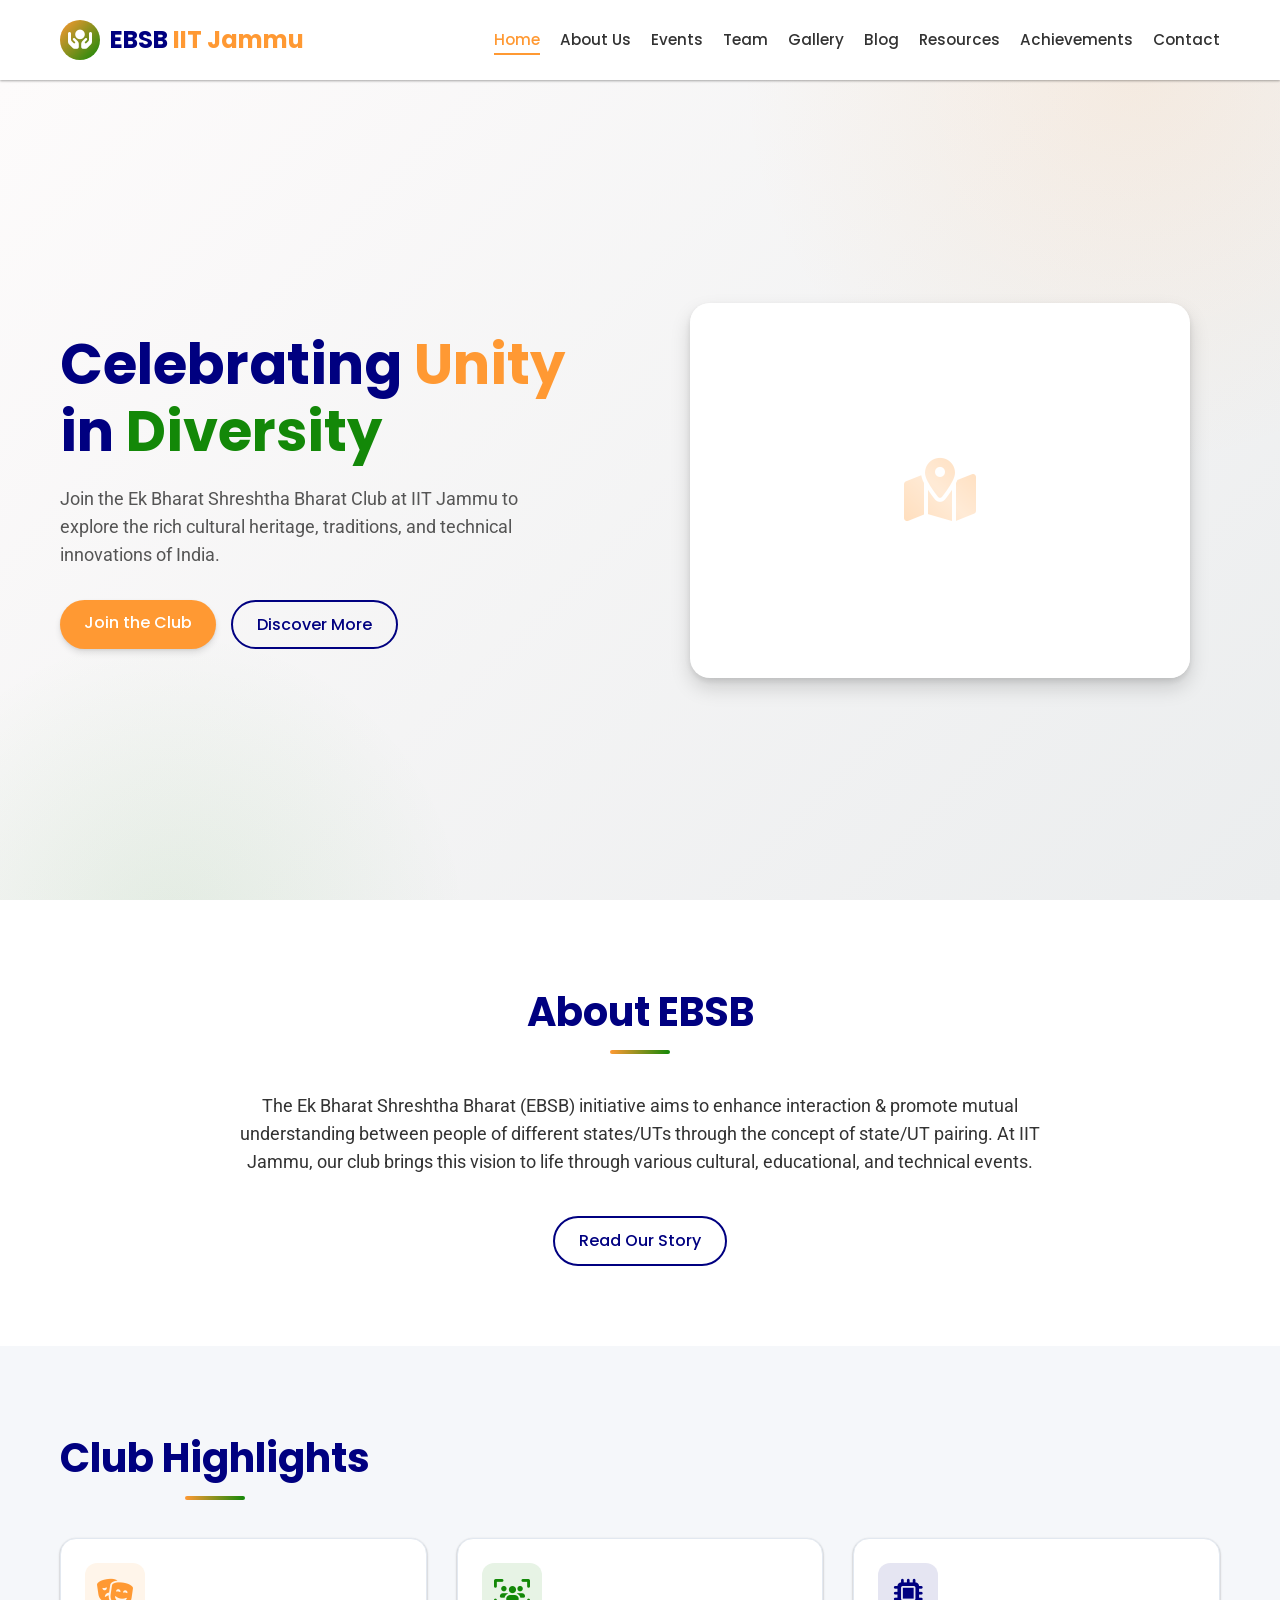
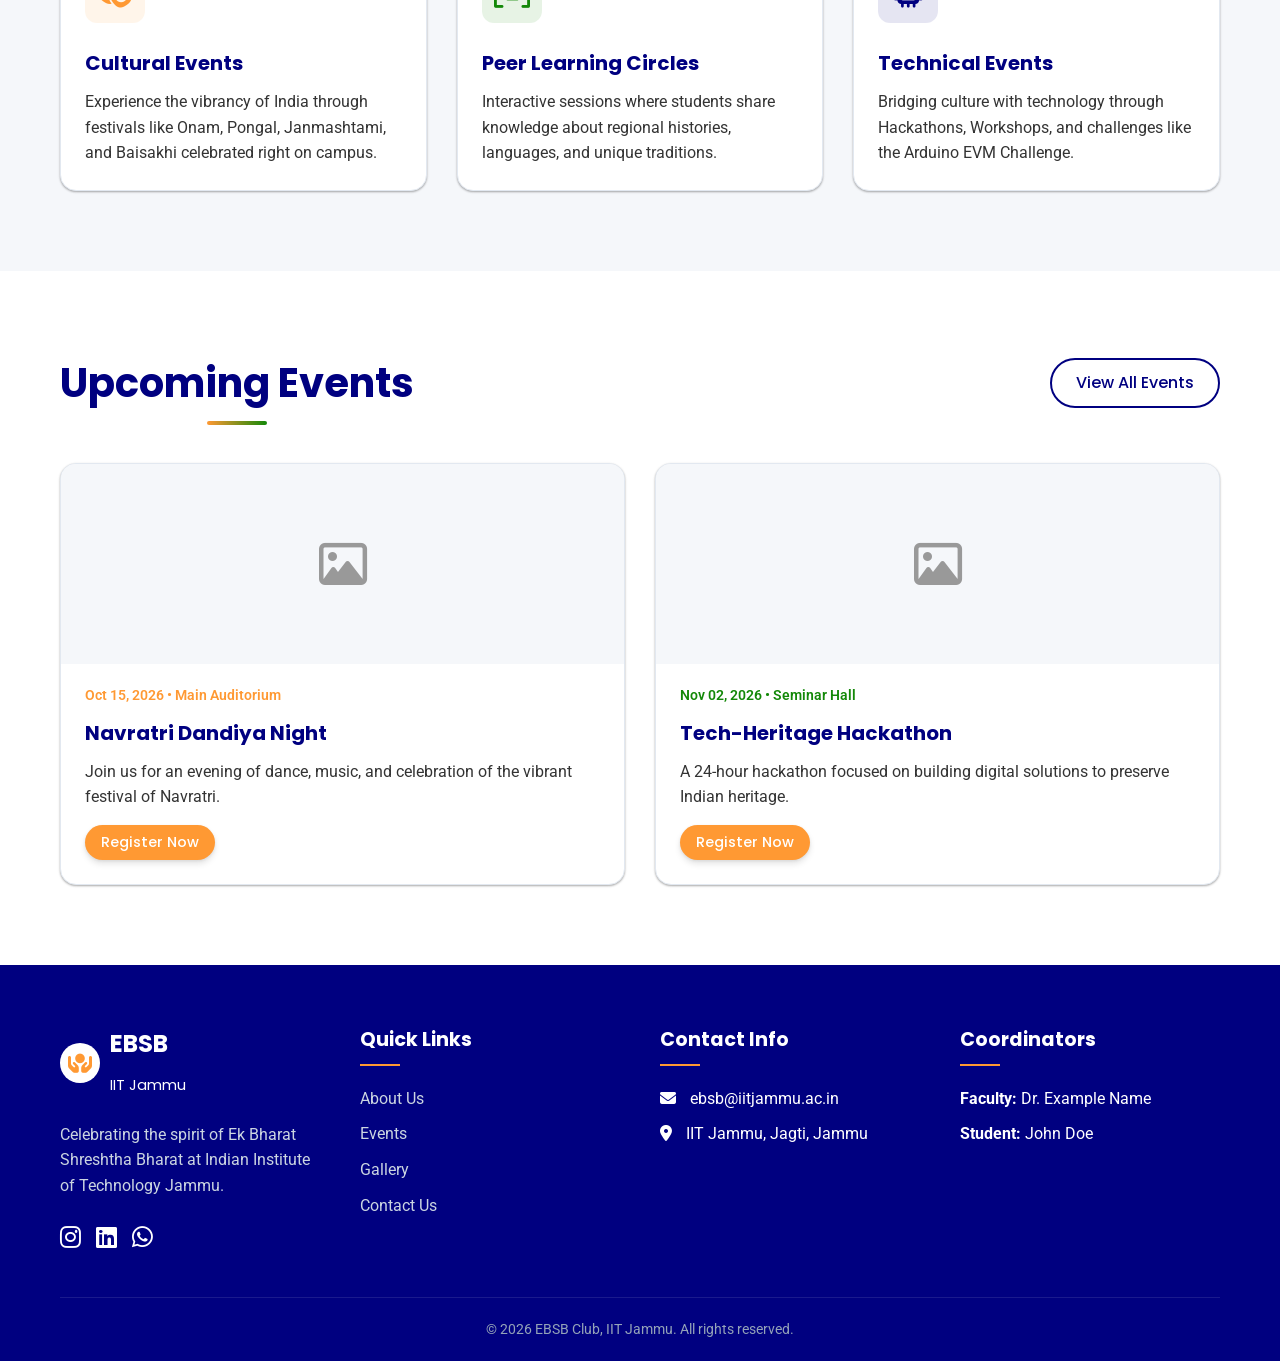
==== index.html @ 1b46a6da "Initial commit" ====
<!DOCTYPE html>
<html lang="en">
<head>
  <meta charset="UTF-8">
  <meta name="viewport" content="width=device-width, initial-scale=1.0">
  <title>EBSB Club | IIT Jammu</title>
  <meta name="description" content="Ek Bharat Shreshtha Bharat (EBSB) Club at IIT Jammu. Celebrating Indian Culture, Traditions, and Unity.">
  <link rel="stylesheet" href="css/style.css">
  <link rel="stylesheet" href="css/animations.css">
  <link rel="stylesheet" href="https://cdnjs.cloudflare.com/ajax/libs/font-awesome/6.4.0/css/all.min.css">
</head>
<body>
  <div class="page-transition"></div>

  <!-- Navigation -->
  <nav class="navbar">
    <div class="container">
      <a href="index.html" class="logo">
        <div class="logo-icon">
          <i class="fa-solid fa-hands-holding-circle"></i>
        </div>
        <span>EBSB <span style="color: var(--saffron);">IIT Jammu</span></span>
      </a>
      
      <button class="mobile-menu-btn" aria-label="Toggle Menu">
        <i class="fa-solid fa-bars"></i>
      </button>

      <ul class="nav-links">
        <li><a href="index.html">Home</a></li>
        <li><a href="about.html">About Us</a></li>
        <li><a href="events.html">Events</a></li>
        <li><a href="team.html">Team</a></li>
        <li><a href="gallery.html">Gallery</a></li>
        <li><a href="blog.html">Blog</a></li>
        <li><a href="resources.html">Resources</a></li>
        <li><a href="achievements.html">Achievements</a></li>
        <li><a href="contact.html">Contact</a></li>
      </ul>
    </div>
  </nav>

  <!-- Hero Section -->
  <section class="hero">
    <div class="container">
      <div class="hero-content slide-in-left">
        <h1>Celebrating <span class="highlight">Unity</span> in <span style="color: var(--green);">Diversity</span></h1>
        <p>Join the Ek Bharat Shreshtha Bharat Club at IIT Jammu to explore the rich cultural heritage, traditions, and technical innovations of India.</p>
        <div style="display: flex; gap: 15px;">
          <a href="#join" class="btn btn-primary">Join the Club</a>
          <a href="about.html" class="btn btn-outline">Discover More</a>
        </div>
      </div>
      <div class="hero-image slide-in-right">
        <div class="hero-image-placeholder">
          <i class="fa-solid fa-map-location-dot"></i>
        </div>
      </div>
    </div>
  </section>

  <!-- About Snippet -->
  <section class="bg-white">
    <div class="container text-center">
      <h2 class="section-title slide-up">About EBSB</h2>
      <p class="slide-up delay-100" style="max-width: 800px; margin: 0 auto 40px; font-size: 1.1rem;">
        The Ek Bharat Shreshtha Bharat (EBSB) initiative aims to enhance interaction & promote mutual understanding between people of different states/UTs through the concept of state/UT pairing. At IIT Jammu, our club brings this vision to life through various cultural, educational, and technical events.
      </p>
      <a href="about.html" class="btn btn-outline slide-up delay-200">Read Our Story</a>
    </div>
  </section>

  <!-- Highlights Section -->
  <section>
    <div class="container">
      <h2 class="section-title text-center slide-up">Club Highlights</h2>
      <div class="grid grid-3">
        
        <div class="card slide-up delay-100">
          <div class="card-icon"><i class="fa-solid fa-masks-theater"></i></div>
          <div class="card-content">
            <h3 class="card-title">Cultural Events</h3>
            <p>Experience the vibrancy of India through festivals like Onam, Pongal, Janmashtami, and Baisakhi celebrated right on campus.</p>
          </div>
        </div>

        <div class="card slide-up delay-200">
          <div class="card-icon" style="color: var(--green); background: rgba(19,136,8,0.1);"><i class="fa-solid fa-users-viewfinder"></i></div>
          <div class="card-content">
            <h3 class="card-title">Peer Learning Circles</h3>
            <p>Interactive sessions where students share knowledge about regional histories, languages, and unique traditions.</p>
          </div>
        </div>

        <div class="card slide-up delay-300">
          <div class="card-icon" style="color: var(--navy-blue); background: rgba(0,0,128,0.1);"><i class="fa-solid fa-microchip"></i></div>
          <div class="card-content">
            <h3 class="card-title">Technical Events</h3>
            <p>Bridging culture with technology through Hackathons, Workshops, and challenges like the Arduino EVM Challenge.</p>
          </div>
        </div>

      </div>
    </div>
  </section>

  <!-- Upcoming Events Preview -->
  <section class="bg-white">
    <div class="container">
      <div style="display: flex; justify-content: space-between; align-items: center; margin-bottom: 3rem;" class="slide-up">
        <h2 class="section-title" style="margin-bottom: 0;">Upcoming Events</h2>
        <a href="events.html" class="btn btn-outline">View All Events</a>
      </div>
      
      <div class="grid grid-3">
        <!-- Event Card 1 -->
        <div class="card slide-up delay-100">
          <div style="height: 200px; background-color: var(--light-gray); display: flex; align-items: center; justify-content: center; color: #999;">
             <i class="fa-regular fa-image fa-3x"></i>
          </div>
          <div class="card-content" style="padding-top: 20px;">
            <div style="color: var(--saffron); font-weight: 600; font-size: 0.9rem; margin-bottom: 10px;">Oct 15, 2026 • Main Auditorium</div>
            <h3 class="card-title">Navratri Dandiya Night</h3>
            <p style="margin-bottom: 15px;">Join us for an evening of dance, music, and celebration of the vibrant festival of Navratri.</p>
            <a href="#" class="btn btn-primary" style="padding: 6px 16px; font-size: 0.9rem;">Register Now</a>
          </div>
        </div>

        <!-- Event Card 2 -->
        <div class="card slide-up delay-200">
          <div style="height: 200px; background-color: var(--light-gray); display: flex; align-items: center; justify-content: center; color: #999;">
             <i class="fa-regular fa-image fa-3x"></i>
          </div>
          <div class="card-content" style="padding-top: 20px;">
            <div style="color: var(--green); font-weight: 600; font-size: 0.9rem; margin-bottom: 10px;">Nov 02, 2026 • Seminar Hall</div>
            <h3 class="card-title">Tech-Heritage Hackathon</h3>
            <p style="margin-bottom: 15px;">A 24-hour hackathon focused on building digital solutions to preserve Indian heritage.</p>
            <a href="#" class="btn btn-primary" style="padding: 6px 16px; font-size: 0.9rem;">Register Now</a>
          </div>
        </div>

      </div>
    </div>
  </section>

  <!-- Footer -->
  <footer class="footer">
    <div class="container">
      <div class="footer-grid">
        <div class="footer-col">
          <div class="logo" style="color: white; margin-bottom: 20px;">
            <div class="logo-icon" style="background: white; color: var(--saffron);">
              <i class="fa-solid fa-hands-holding-circle"></i>
            </div>
            <span>EBSB <br><span style="font-size: 0.9rem; font-weight: 400;">IIT Jammu</span></span>
          </div>
          <p style="color: #CBD5E1; margin-bottom: 20px;">Celebrating the spirit of Ek Bharat Shreshtha Bharat at Indian Institute of Technology Jammu.</p>
          <div style="display: flex; gap: 15px;">
            <a href="#" style="font-size: 1.5rem;"><i class="fa-brands fa-instagram"></i></a>
            <a href="#" style="font-size: 1.5rem;"><i class="fa-brands fa-linkedin"></i></a>
            <a href="#" style="font-size: 1.5rem;"><i class="fa-brands fa-whatsapp"></i></a>
          </div>
        </div>
        
        <div class="footer-col">
          <h3>Quick Links</h3>
          <ul>
            <li><a href="about.html">About Us</a></li>
            <li><a href="events.html">Events</a></li>
            <li><a href="gallery.html">Gallery</a></li>
            <li><a href="contact.html">Contact Us</a></li>
          </ul>
        </div>

        <div class="footer-col">
          <h3>Contact Info</h3>
          <ul>
            <li><i class="fa-solid fa-envelope" style="margin-right: 10px;"></i> ebsb@iitjammu.ac.in</li>
            <li><i class="fa-solid fa-location-dot" style="margin-right: 10px;"></i> IIT Jammu, Jagti, Jammu</li>
          </ul>
        </div>

        <div class="footer-col">
          <h3>Coordinators</h3>
          <ul>
            <li><strong>Faculty:</strong> Dr. Example Name</li>
            <li><strong>Student:</strong> John Doe</li>
          </ul>
        </div>
      </div>
      <div class="footer-bottom">
        <p>&copy; 2026 EBSB Club, IIT Jammu. All rights reserved.</p>
      </div>
    </div>
  </footer>

  <script src="js/main.js"></script>
</body>
</html>
---- css/style.css ----
@import url('https://fonts.googleapis.com/css2?family=Poppins:wght@300;400;500;600;700&family=Roboto:wght@300;400;500;700&display=swap');

:root {
  /* Color Palette */
  --saffron: #FF9933;
  --white: #FFFFFF;
  --green: #138808;
  --navy-blue: #000080;
  
  --dark-gray: #333333;
  --light-gray: #F5F7FA;
  --border-color: #E2E8F0;

  /* Typography */
  --font-heading: 'Poppins', sans-serif;
  --font-body: 'Roboto', sans-serif;

  /* Layout */
  --max-width: 1200px;
  --nav-height: 80px;
  
  /* Shadows */
  --shadow-sm: 0 1px 3px rgba(0,0,0,0.12), 0 1px 2px rgba(0,0,0,0.24);
  --shadow-md: 0 4px 6px rgba(0,0,0,0.1), 0 1px 3px rgba(0,0,0,0.08);
  --shadow-lg: 0 10px 20px rgba(0,0,0,0.15), 0 3px 6px rgba(0,0,0,0.10);
  
  /* Transitions */
  --transition-fast: 0.2s ease;
  --transition-normal: 0.3s ease;
}

* {
  margin: 0;
  padding: 0;
  box-sizing: border-box;
}

body {
  font-family: var(--font-body);
  color: var(--dark-gray);
  background-color: var(--light-gray);
  line-height: 1.6;
}

h1, h2, h3, h4, h5, h6 {
  font-family: var(--font-heading);
  color: var(--navy-blue);
  margin-bottom: 1rem;
}

a {
  text-decoration: none;
  color: inherit;
  transition: color var(--transition-fast);
}

ul {
  list-style: none;
}

.container {
  max-width: var(--max-width);
  margin: 0 auto;
  padding: 0 20px;
}

/* Typography Utilities */
.text-center { text-align: center; }
.section-title {
  font-size: 2.5rem;
  font-weight: 700;
  position: relative;
  display: inline-block;
  margin-bottom: 3rem;
}
.section-title::after {
  content: '';
  position: absolute;
  left: 50%;
  bottom: -10px;
  transform: translateX(-50%);
  width: 60px;
  height: 4px;
  background: linear-gradient(to right, var(--saffron), var(--green));
  border-radius: 2px;
}

/* Buttons */
.btn {
  display: inline-block;
  padding: 10px 24px;
  border-radius: 30px;
  font-family: var(--font-heading);
  font-weight: 500;
  cursor: pointer;
  transition: all var(--transition-normal);
  border: none;
  font-size: 1rem;
}

.btn-primary {
  background-color: var(--saffron);
  color: var(--white);
  box-shadow: var(--shadow-md);
}

.btn-primary:hover {
  background-color: #e68a2e;
  transform: translateY(-2px);
  box-shadow: var(--shadow-lg);
}

.btn-outline {
  background-color: transparent;
  border: 2px solid var(--navy-blue);
  color: var(--navy-blue);
}

.btn-outline:hover {
  background-color: var(--navy-blue);
  color: var(--white);
}

/* Navbar */
.navbar {
  background-color: var(--white);
  height: var(--nav-height);
  box-shadow: var(--shadow-sm);
  position: sticky;
  top: 0;
  z-index: 1000;
  display: flex;
  align-items: center;
}

.navbar .container {
  display: flex;
  justify-content: space-between;
  align-items: center;
  width: 100%;
}

.logo {
  display: flex;
  align-items: center;
  gap: 10px;
  font-family: var(--font-heading);
  font-weight: 700;
  font-size: 1.5rem;
  color: var(--navy-blue);
}

.logo-icon {
  width: 40px;
  height: 40px;
  background: linear-gradient(135deg, var(--saffron), var(--green));
  border-radius: 50%;
  display: flex;
  align-items: center;
  justify-content: center;
  color: var(--white);
  font-size: 1.2rem;
}

.nav-links {
  display: flex;
  gap: 20px;
}

.nav-links a {
  font-family: var(--font-heading);
  font-weight: 500;
  font-size: 0.95rem;
  position: relative;
  padding: 5px 0;
}

.nav-links a::after {
  content: '';
  position: absolute;
  bottom: 0;
  left: 0;
  width: 0;
  height: 2px;
  background-color: var(--saffron);
  transition: width var(--transition-normal);
}

.nav-links a:hover::after, .nav-links a.active::after {
  width: 100%;
}

.nav-links a.active {
  color: var(--saffron);
}

.mobile-menu-btn {
  display: none;
  background: none;
  border: none;
  font-size: 1.5rem;
  color: var(--navy-blue);
  cursor: pointer;
}

/* Hero Section */
.hero {
  min-height: calc(100vh - var(--nav-height));
  display: flex;
  align-items: center;
  position: relative;
  overflow: hidden;
  background: linear-gradient(135deg, #fdfbfb 0%, #ebedee 100%);
  padding: 60px 0;
}

.hero::before {
  content: '';
  position: absolute;
  top: -50%;
  right: -20%;
  width: 800px;
  height: 800px;
  background: radial-gradient(circle, rgba(255,153,51,0.1) 0%, rgba(255,255,255,0) 70%);
  border-radius: 50%;
  z-index: 0;
}

.hero::after {
  content: '';
  position: absolute;
  bottom: -40%;
  left: -10%;
  width: 600px;
  height: 600px;
  background: radial-gradient(circle, rgba(19,136,8,0.08) 0%, rgba(255,255,255,0) 70%);
  border-radius: 50%;
  z-index: 0;
}

.hero .container {
  position: relative;
  z-index: 1;
  display: grid;
  grid-template-columns: 1fr 1fr;
  gap: 40px;
  align-items: center;
}

.hero-content h1 {
  font-size: 3.5rem;
  line-height: 1.2;
  margin-bottom: 20px;
}

.hero-content h1 span.highlight {
  color: var(--saffron);
}

.hero-content p {
  font-size: 1.1rem;
  margin-bottom: 30px;
  color: #555;
  max-width: 500px;
}

.hero-image {
  display: flex;
  justify-content: center;
}

.hero-image-placeholder {
  width: 100%;
  max-width: 500px;
  aspect-ratio: 4/3;
  background: white;
  border-radius: 20px;
  box-shadow: var(--shadow-lg);
  display: flex;
  align-items: center;
  justify-content: center;
  color: var(--saffron);
  font-size: 4rem;
  position: relative;
  overflow: hidden;
}

.hero-image-placeholder::after {
  content: '';
  position: absolute;
  inset: 0;
  background: linear-gradient(45deg, transparent, rgba(255,255,255,0.8), transparent);
  animation: shine 3s infinite;
}

@keyframes shine {
  0% { transform: translateX(-100%); }
  100% { transform: translateX(100%); }
}

/* Sections */
section {
  padding: 80px 0;
}

.bg-white {
  background-color: var(--white);
}

/* Card System */
.grid {
  display: grid;
  gap: 30px;
}

.grid-3 {
  grid-template-columns: repeat(auto-fit, minmax(300px, 1fr));
}

.grid-4 {
  grid-template-columns: repeat(auto-fit, minmax(250px, 1fr));
}

.card {
  background: var(--white);
  border-radius: 16px;
  overflow: hidden;
  box-shadow: var(--shadow-sm);
  transition: transform var(--transition-normal), box-shadow var(--transition-normal);
  border: 1px solid var(--border-color);
  display: flex;
  flex-direction: column;
}

.card:hover {
  transform: translateY(-5px);
  box-shadow: var(--shadow-lg);
}

.card-icon {
  width: 60px;
  height: 60px;
  background-color: rgba(255,153,51,0.1);
  color: var(--saffron);
  border-radius: 12px;
  display: flex;
  align-items: center;
  justify-content: center;
  font-size: 1.8rem;
  margin: 24px;
}

.card-content {
  padding: 0 24px 24px 24px;
  flex-grow: 1;
}

.card-title {
  font-size: 1.25rem;
  margin-bottom: 10px;
}

/* Footer */
.footer {
  background-color: var(--navy-blue);
  color: var(--white);
  padding: 60px 0 20px;
}

.footer-grid {
  display: grid;
  grid-template-columns: repeat(auto-fit, minmax(250px, 1fr));
  gap: 40px;
  margin-bottom: 40px;
}

.footer-col h3 {
  color: var(--white);
  font-size: 1.2rem;
  margin-bottom: 20px;
  position: relative;
  padding-bottom: 10px;
}

.footer-col h3::after {
  content: '';
  position: absolute;
  bottom: 0;
  left: 0;
  width: 40px;
  height: 2px;
  background-color: var(--saffron);
}

.footer-col ul li {
  margin-bottom: 10px;
}

.footer-col ul li a {
  color: #CBD5E1;
}

.footer-col ul li a:hover {
  color: var(--saffron);
  padding-left: 5px;
}

.footer-bottom {
  text-align: center;
  padding-top: 20px;
  border-top: 1px solid rgba(255,255,255,0.1);
  font-size: 0.9rem;
  color: #94A3B8;
}

/* Responsive */
@media (max-width: 992px) {
  .hero .container {
    grid-template-columns: 1fr;
    text-align: center;
  }
  .hero-content p {
    margin: 0 auto 30px;
  }
  .section-title {
    font-size: 2rem;
  }
}

@media (max-width: 768px) {
  .nav-links {
    position: absolute;
    top: var(--nav-height);
    left: -100%;
    width: 100%;
    background-color: var(--white);
    flex-direction: column;
    align-items: center;
    padding: 20px 0;
    box-shadow: var(--shadow-md);
    transition: left var(--transition-normal);
  }
  
  .nav-links.active {
    left: 0;
  }
  
  .mobile-menu-btn {
    display: block;
  }
}

/* Page Header */
.page-header {
  background: linear-gradient(135deg, var(--navy-blue), #00004d);
  color: var(--white);
  padding: 80px 0;
  text-align: center;
}

.page-header h1 {
  color: var(--white);
  margin-bottom: 10px;
}

.page-header p {
  color: #e2e8f0;
  max-width: 600px;
  margin: 0 auto;
}
---- css/animations.css ----
/* Animations for page load */
.fade-in {
  animation: fadeIn 0.8s ease forwards;
  opacity: 0;
}

.slide-up {
  animation: slideUp 0.8s ease forwards;
  opacity: 0;
  transform: translateY(30px);
}

.slide-in-left {
  animation: slideInLeft 0.8s ease forwards;
  opacity: 0;
  transform: translateX(-30px);
}

.slide-in-right {
  animation: slideInRight 0.8s ease forwards;
  opacity: 0;
  transform: translateX(30px);
}

/* Stagger delays */
.delay-100 { animation-delay: 0.1s; }
.delay-200 { animation-delay: 0.2s; }
.delay-300 { animation-delay: 0.3s; }
.delay-400 { animation-delay: 0.4s; }
.delay-500 { animation-delay: 0.5s; }

@keyframes fadeIn {
  to { opacity: 1; }
}

@keyframes slideUp {
  to {
    opacity: 1;
    transform: translateY(0);
  }
}

@keyframes slideInLeft {
  to {
    opacity: 1;
    transform: translateX(0);
  }
}

@keyframes slideInRight {
  to {
    opacity: 1;
    transform: translateX(0);
  }
}

/* Page transition overlay */
.page-transition {
  position: fixed;
  inset: 0;
  background-color: var(--white);
  z-index: 9999;
  pointer-events: none;
  animation: fadeOutTransition 0.5s ease forwards;
}

@keyframes fadeOutTransition {
  from { opacity: 1; }
  to { opacity: 0; visibility: hidden; }
}
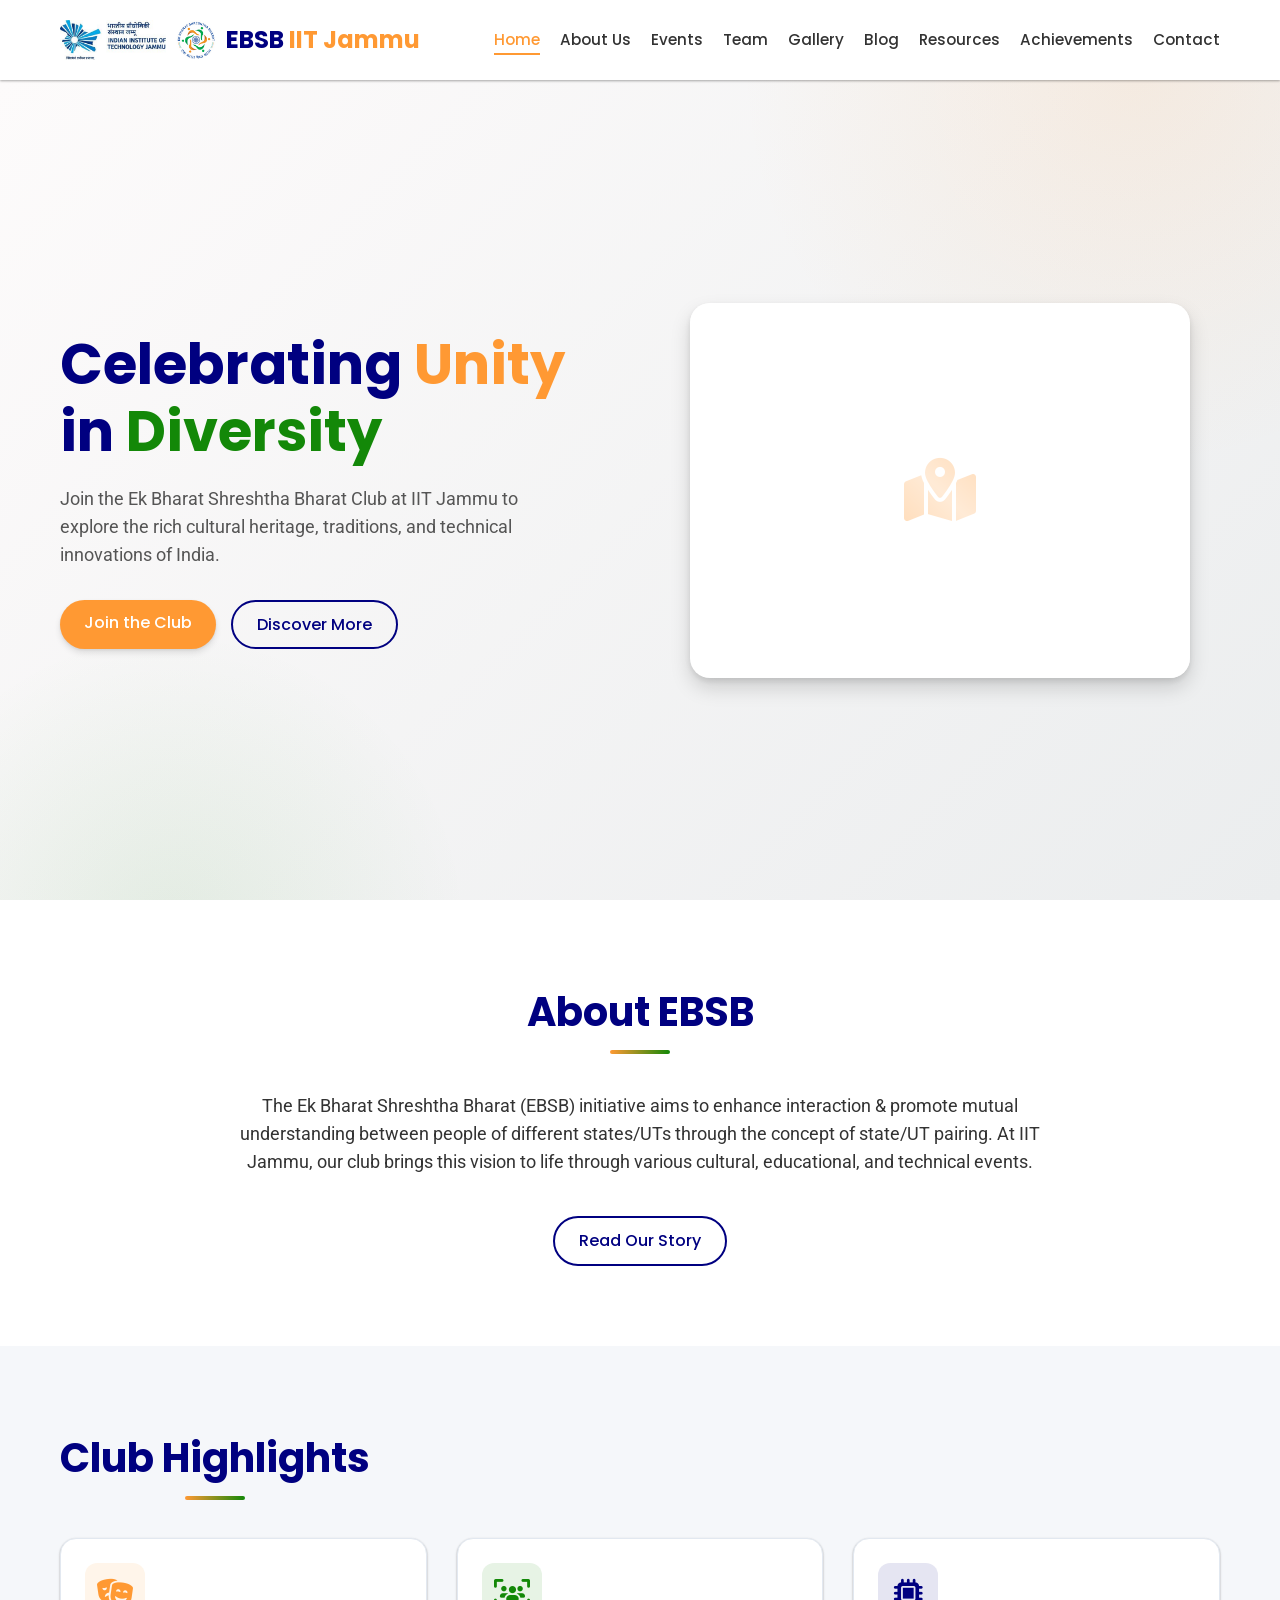
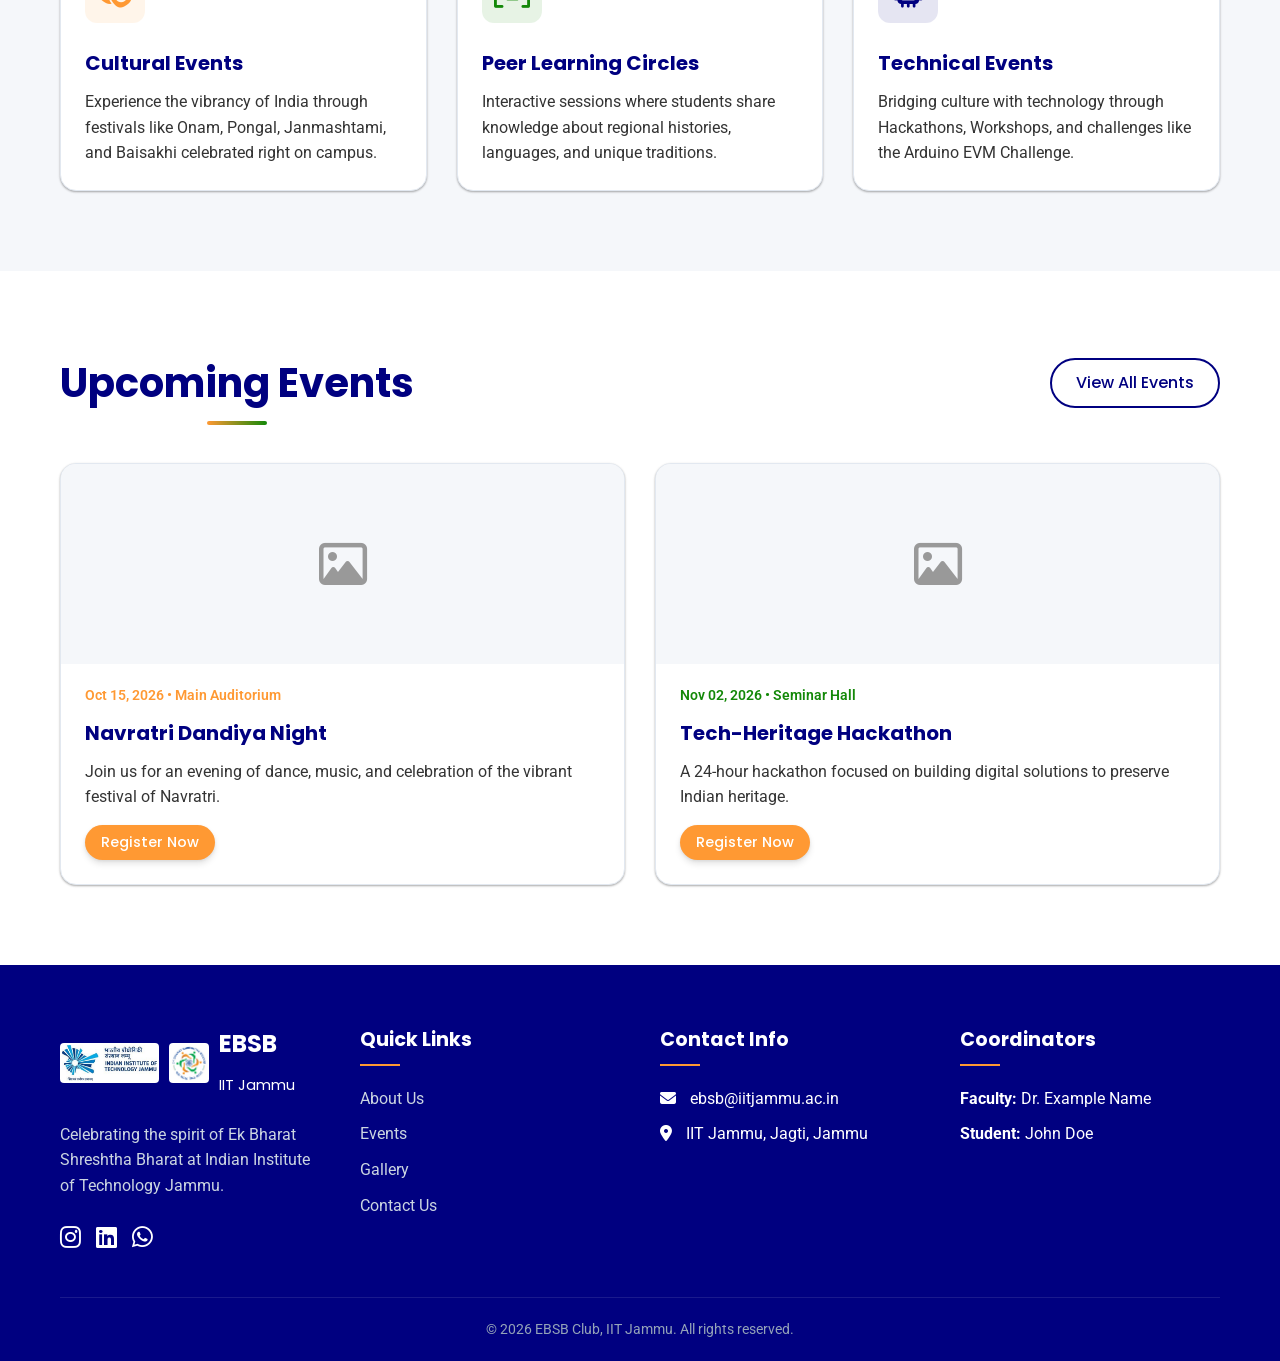
==== commit 4526cbde: "Update events page with content from markdown and add logos" ====
--- a/index.html
+++ b/index.html
@@ -15,10 +15,9 @@
   <!-- Navigation -->
   <nav class="navbar">
     <div class="container">
-      <a href="index.html" class="logo">
-        <div class="logo-icon">
-          <i class="fa-solid fa-hands-holding-circle"></i>
-        </div>
+      <a href="index.html" class="logo" style="display: flex; align-items: center; gap: 10px;">
+        <img src="images/iitj_logo.jpg" alt="IIT Jammu Logo" style="height: 40px; width: auto; border-radius: 4px;">
+        <img src="images/ebsb_logo.jpg" alt="EBSB Logo" style="height: 40px; width: auto; border-radius: 4px;">
         <span>EBSB <span style="color: var(--saffron);">IIT Jammu</span></span>
       </a>
       
@@ -148,10 +147,9 @@
     <div class="container">
       <div class="footer-grid">
         <div class="footer-col">
-          <div class="logo" style="color: white; margin-bottom: 20px;">
-            <div class="logo-icon" style="background: white; color: var(--saffron);">
-              <i class="fa-solid fa-hands-holding-circle"></i>
-            </div>
+          <div class="logo" style="color: white; margin-bottom: 20px; display: flex; align-items: center; gap: 10px;">
+            <img src="images/iitj_logo.jpg" alt="IIT Jammu Logo" style="height: 40px; width: auto; background: white; border-radius: 4px; padding: 2px;">
+            <img src="images/ebsb_logo.jpg" alt="EBSB Logo" style="height: 40px; width: auto; background: white; border-radius: 4px; padding: 2px;">
             <span>EBSB <br><span style="font-size: 0.9rem; font-weight: 400;">IIT Jammu</span></span>
           </div>
           <p style="color: #CBD5E1; margin-bottom: 20px;">Celebrating the spirit of Ek Bharat Shreshtha Bharat at Indian Institute of Technology Jammu.</p>
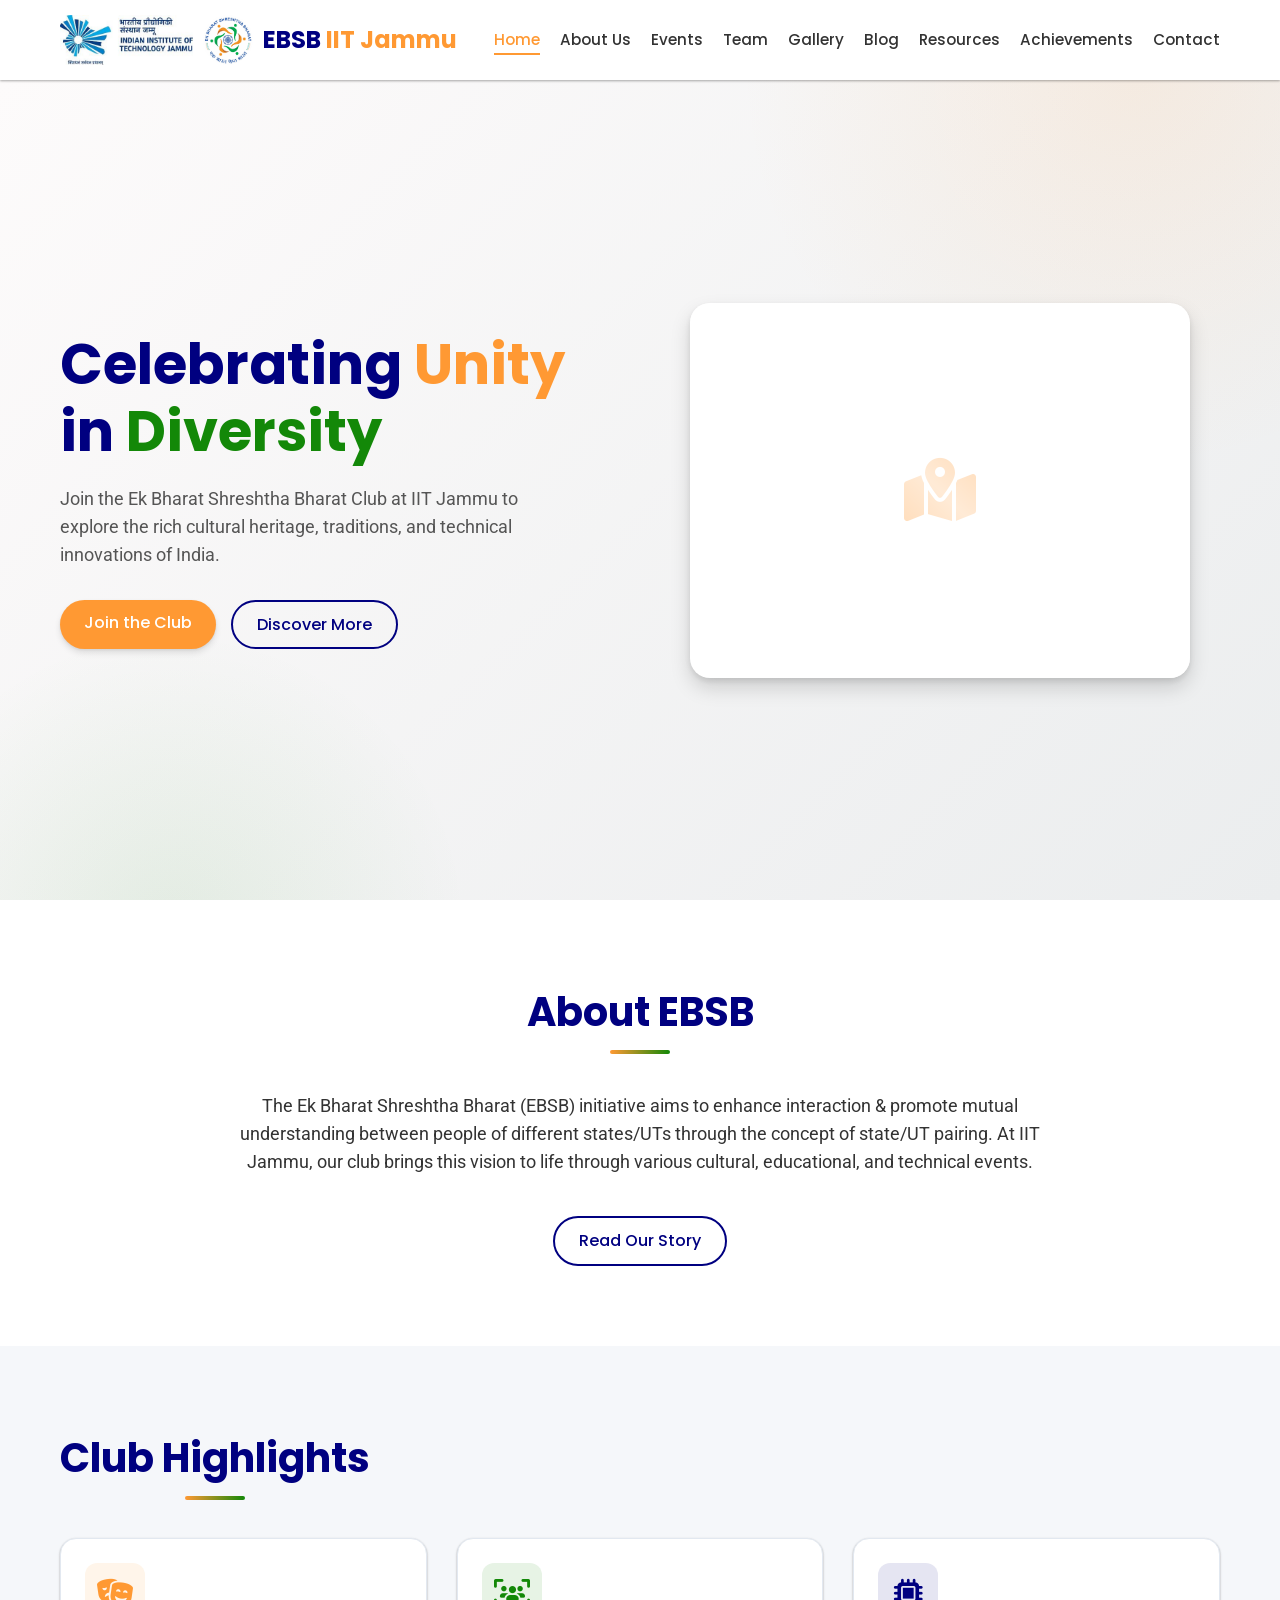
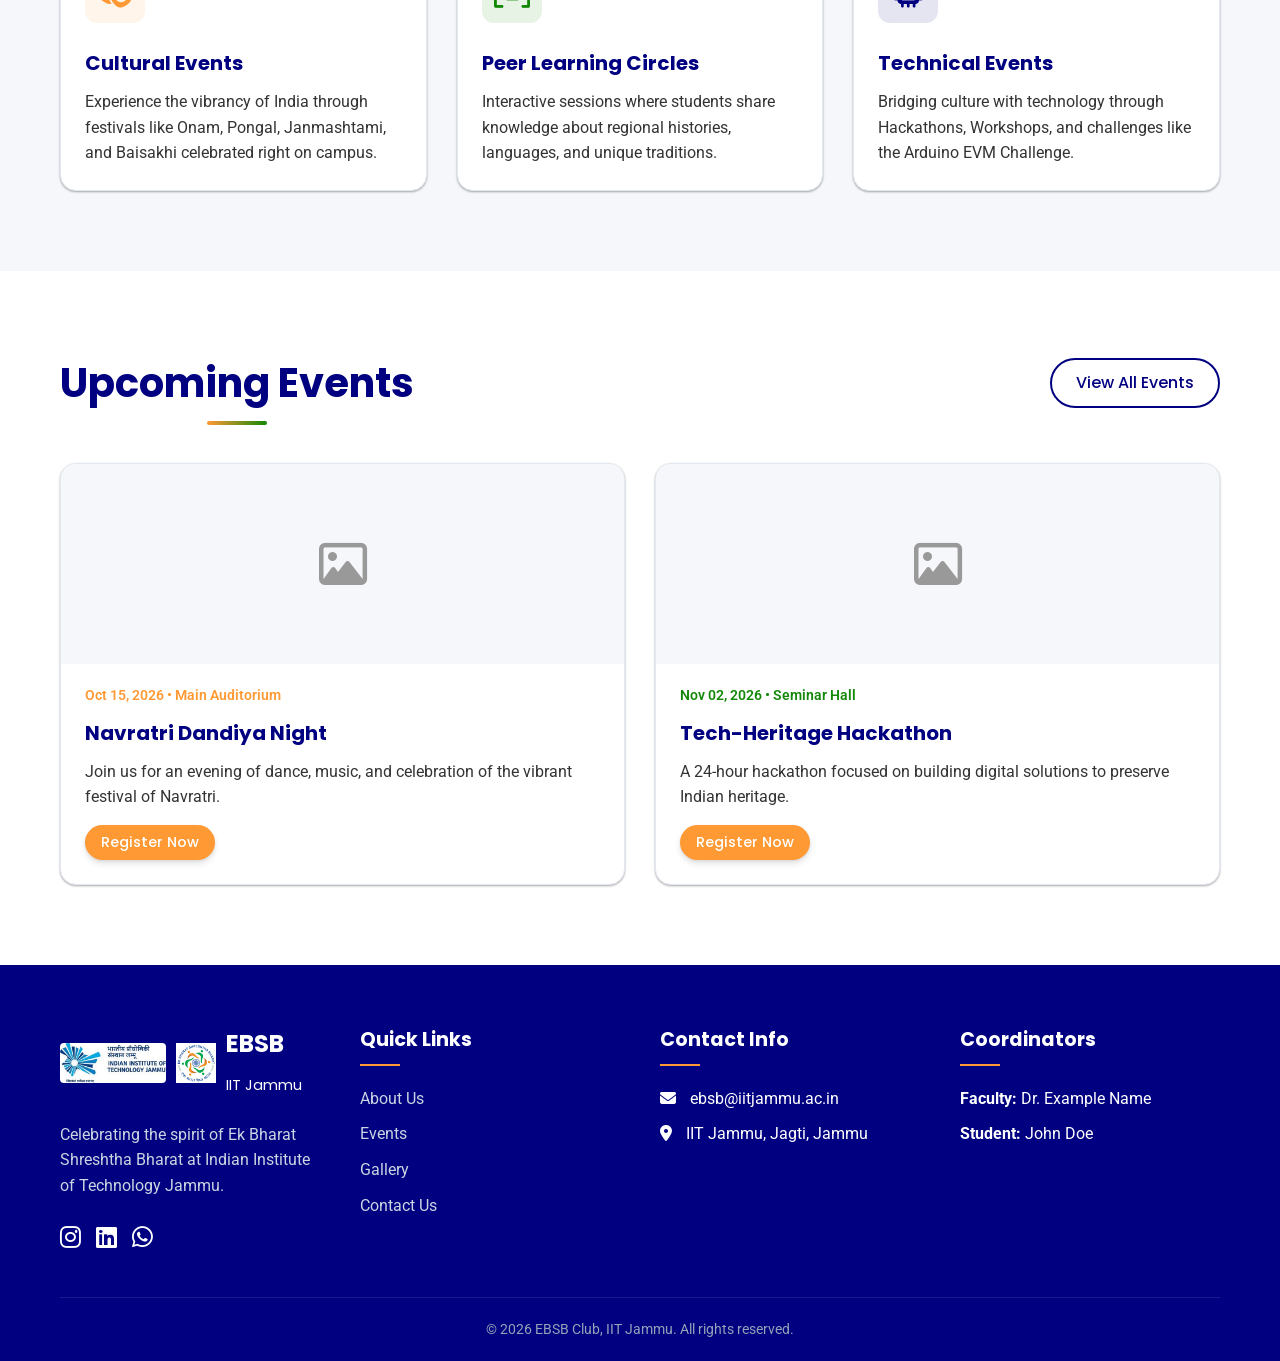
==== commit efde548e: "feat: implement docx parser and add event and team assets to the website" ====
--- a/index.html
+++ b/index.html
@@ -16,8 +16,8 @@
   <nav class="navbar">
     <div class="container">
       <a href="index.html" class="logo" style="display: flex; align-items: center; gap: 10px;">
-        <img src="images/iitj_logo.jpg" alt="IIT Jammu Logo" style="height: 40px; width: auto; border-radius: 4px;">
-        <img src="images/ebsb_logo.jpg" alt="EBSB Logo" style="height: 40px; width: auto; border-radius: 4px;">
+        <img src="img/iit-jammu-logo.jpeg" alt="IIT Jammu Logo" style="height: 50px; border-radius: 5px;">
+        <img src="img/ebsb-logo.jpeg" alt="EBSB Logo" style="height: 50px;">
         <span>EBSB <span style="color: var(--saffron);">IIT Jammu</span></span>
       </a>
       
@@ -148,8 +148,8 @@
       <div class="footer-grid">
         <div class="footer-col">
           <div class="logo" style="color: white; margin-bottom: 20px; display: flex; align-items: center; gap: 10px;">
-            <img src="images/iitj_logo.jpg" alt="IIT Jammu Logo" style="height: 40px; width: auto; background: white; border-radius: 4px; padding: 2px;">
-            <img src="images/ebsb_logo.jpg" alt="EBSB Logo" style="height: 40px; width: auto; background: white; border-radius: 4px; padding: 2px;">
+            <img src="img/iit-jammu-logo.jpeg" alt="IIT Jammu Logo" style="height: 40px; border-radius: 4px;">
+            <img src="img/ebsb-logo.jpeg" alt="EBSB Logo" style="height: 40px;">
             <span>EBSB <br><span style="font-size: 0.9rem; font-weight: 400;">IIT Jammu</span></span>
           </div>
           <p style="color: #CBD5E1; margin-bottom: 20px;">Celebrating the spirit of Ek Bharat Shreshtha Bharat at Indian Institute of Technology Jammu.</p>
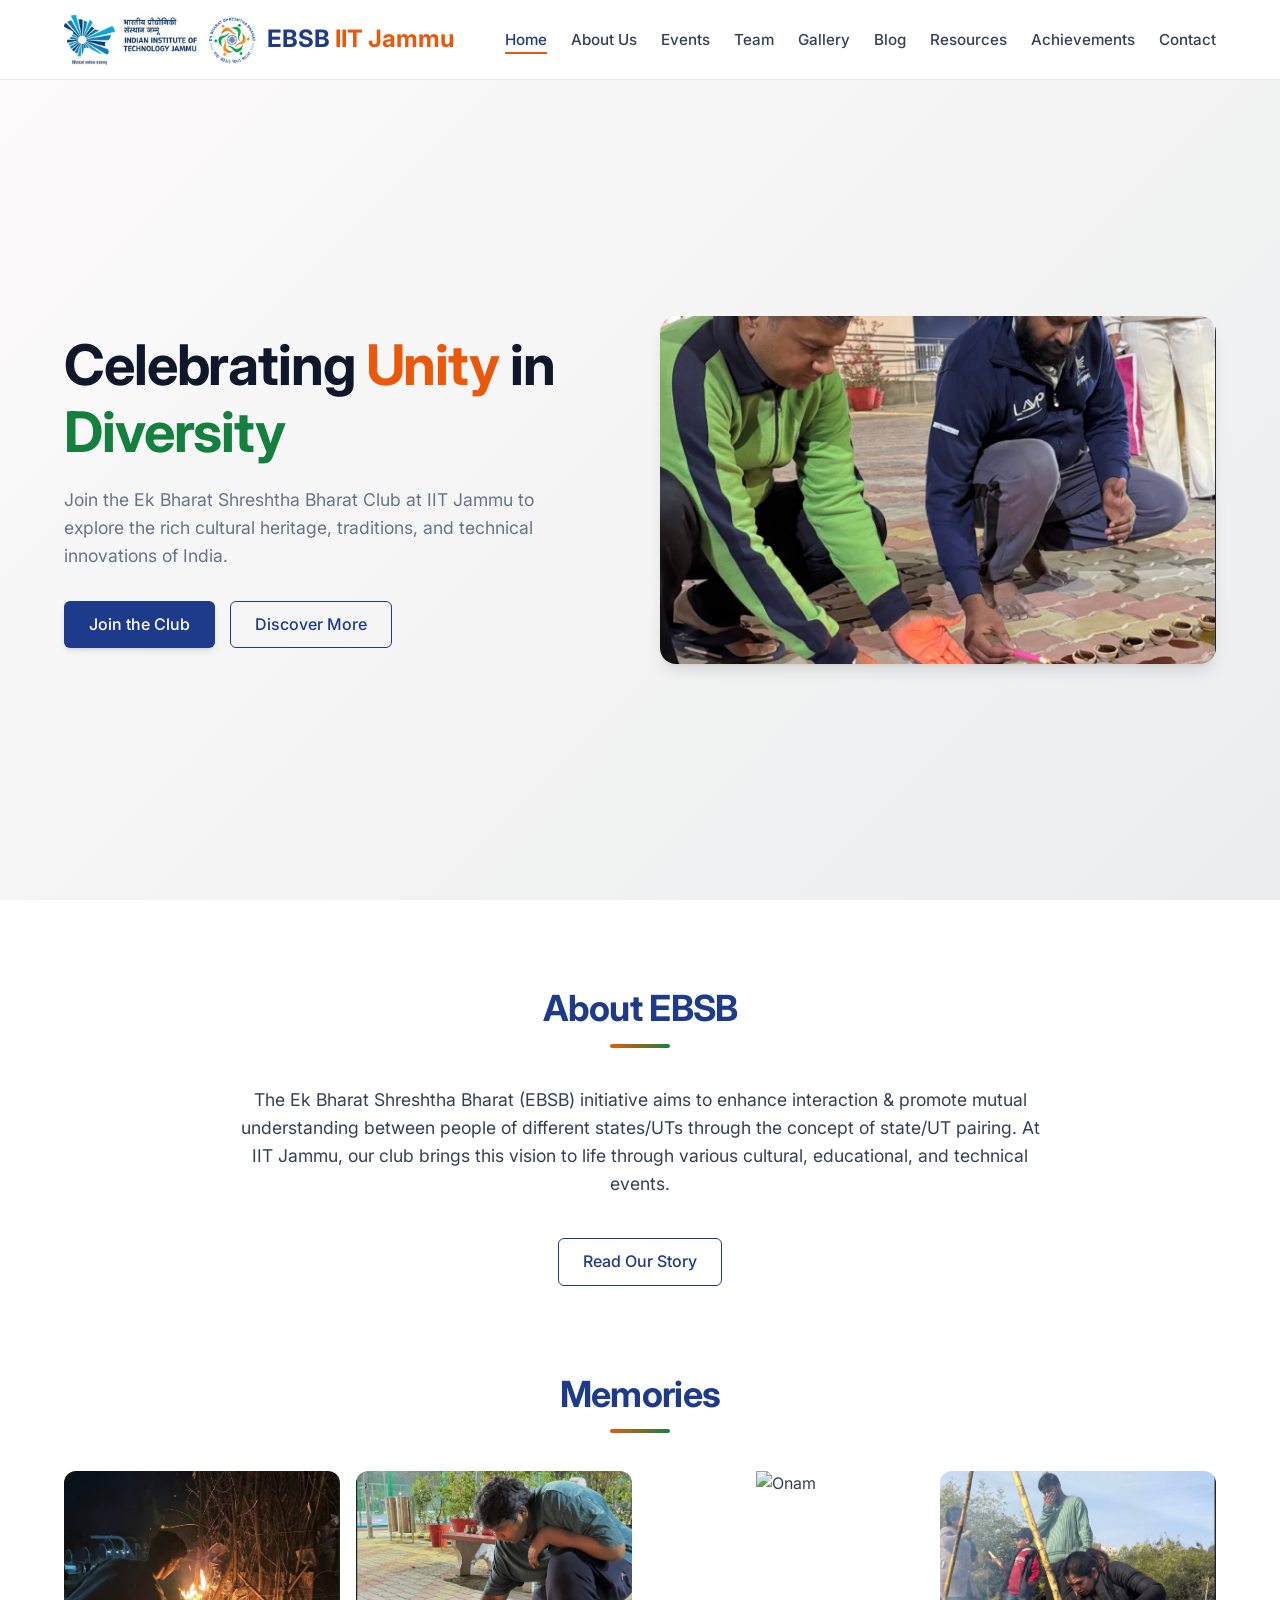
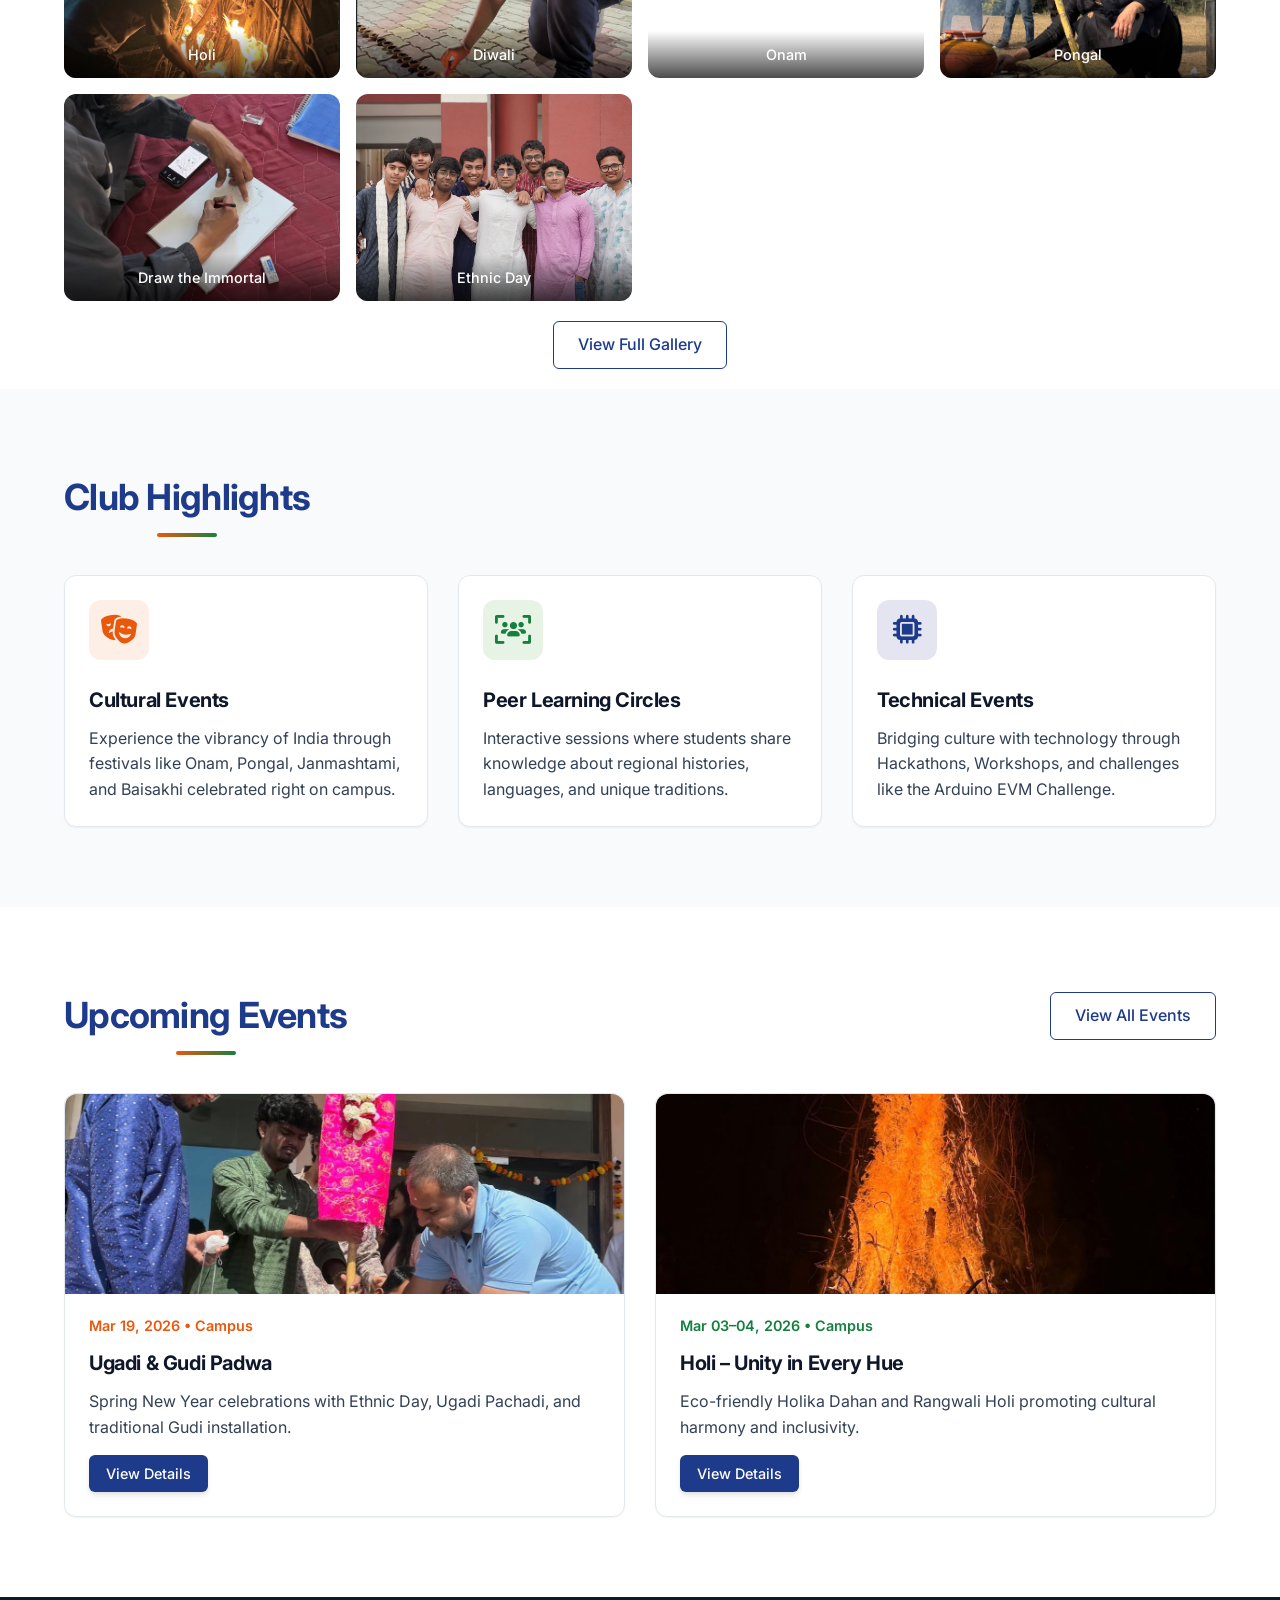
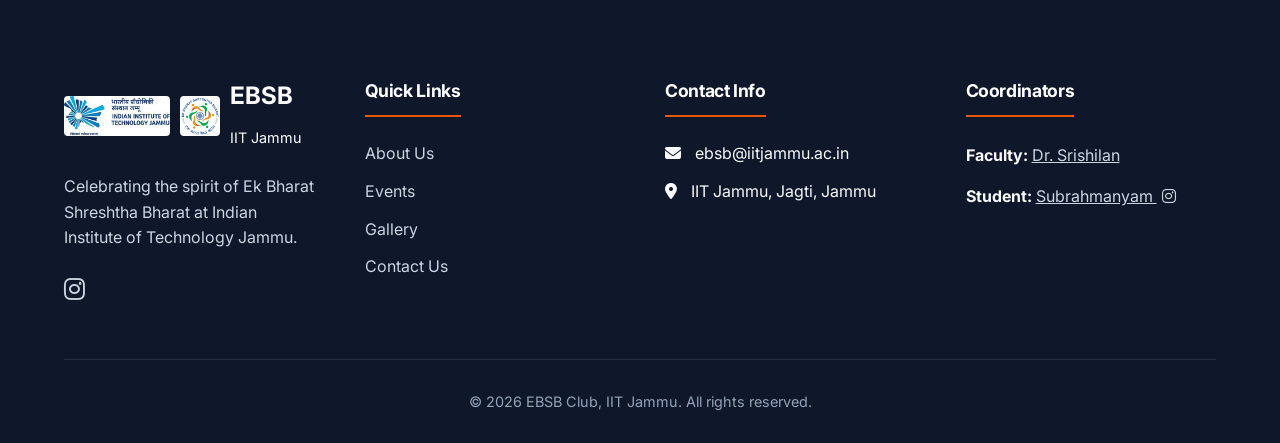
==== commit dfb70778: "Update EBSB website: overhaul UI, add actual event images and team members, fix rendering bugs, add " ====
--- a/index.html
+++ b/index.html
@@ -51,8 +51,13 @@
         </div>
       </div>
       <div class="hero-image slide-in-right">
-        <div class="hero-image-placeholder">
-          <i class="fa-solid fa-map-location-dot"></i>
+        <div class="hero-slider">
+        <img src="img/Events Gallery/Diwali/IMG_1689.PNG" alt="EBSB Event" class="active">
+        <img src="img/Events Gallery/Holi/IMG_1639.PNG" alt="EBSB Event">
+        <img src="img/Events Gallery/onam website gallery/IMG_5397.JPG" alt="EBSB Event">
+        <img src="img/Events Gallery/Janmashtami/IMG_1454.PNG" alt="EBSB Event">
+        <img src="img/Events Gallery/Pongal/IMG_1654.PNG" alt="EBSB Event">
+        <img src="img/Events Gallery/Ugadi & Gudi padwa/IMG_1535.PNG" alt="EBSB Event">
         </div>
       </div>
     </div>
@@ -69,6 +74,40 @@
     </div>
   </section>
 
+  <!-- Memories -->
+  <section class="bg-white" style="padding-top: 0; padding-bottom: 20px;">
+    <div class="container text-center">
+      <h2 class="section-title slide-up">Memories</h2>
+      <div class="slide-up delay-100" style="display: grid; grid-template-columns: repeat(auto-fill, minmax(250px, 1fr)); gap: 16px; margin-bottom: 20px;">
+          <div style="border-radius: 12px; overflow: hidden; aspect-ratio: 4/3; position: relative;">
+            <img src="img/Events Gallery/Holi/IMG_1640.PNG" alt="Holi" style="width: 100%; height: 100%; object-fit: cover;">
+            <div style="position: absolute; bottom: 0; left: 0; right: 0; padding: 12px; background: linear-gradient(transparent, rgba(0,0,0,0.7)); color: #fff; font-weight: 500; font-size: 0.9rem;">Holi</div>
+          </div>
+          <div style="border-radius: 12px; overflow: hidden; aspect-ratio: 4/3; position: relative;">
+            <img src="img/Events Gallery/Diwali/IMG_1690.PNG" alt="Diwali" style="width: 100%; height: 100%; object-fit: cover;">
+            <div style="position: absolute; bottom: 0; left: 0; right: 0; padding: 12px; background: linear-gradient(transparent, rgba(0,0,0,0.7)); color: #fff; font-weight: 500; font-size: 0.9rem;">Diwali</div>
+          </div>
+          <div style="border-radius: 12px; overflow: hidden; aspect-ratio: 4/3; position: relative;">
+            <img src="img/Events Gallery/onam website gallery/IMG_5400 - Copy.JPG" alt="Onam" style="width: 100%; height: 100%; object-fit: cover;">
+            <div style="position: absolute; bottom: 0; left: 0; right: 0; padding: 12px; background: linear-gradient(transparent, rgba(0,0,0,0.7)); color: #fff; font-weight: 500; font-size: 0.9rem;">Onam</div>
+          </div>
+          <div style="border-radius: 12px; overflow: hidden; aspect-ratio: 4/3; position: relative;">
+            <img src="img/Events Gallery/Pongal/IMG_1655.PNG" alt="Pongal" style="width: 100%; height: 100%; object-fit: cover;">
+            <div style="position: absolute; bottom: 0; left: 0; right: 0; padding: 12px; background: linear-gradient(transparent, rgba(0,0,0,0.7)); color: #fff; font-weight: 500; font-size: 0.9rem;">Pongal</div>
+          </div>
+          <div style="border-radius: 12px; overflow: hidden; aspect-ratio: 4/3; position: relative;">
+            <img src="img/Events Gallery/Draw the immortal/IMG_1576.PNG" alt="Draw the Immortal" style="width: 100%; height: 100%; object-fit: cover;">
+            <div style="position: absolute; bottom: 0; left: 0; right: 0; padding: 12px; background: linear-gradient(transparent, rgba(0,0,0,0.7)); color: #fff; font-weight: 500; font-size: 0.9rem;">Draw the Immortal</div>
+          </div>
+          <div style="border-radius: 12px; overflow: hidden; aspect-ratio: 4/3; position: relative;">
+            <img src="img/Events Gallery/Ethnic day/IMG_1523.PNG" alt="Ethnic Day" style="width: 100%; height: 100%; object-fit: cover;">
+            <div style="position: absolute; bottom: 0; left: 0; right: 0; padding: 12px; background: linear-gradient(transparent, rgba(0,0,0,0.7)); color: #fff; font-weight: 500; font-size: 0.9rem;">Ethnic Day</div>
+          </div>
+      </div>
+      <a href="gallery.html" class="btn btn-outline slide-up delay-200">View Full Gallery</a>
+    </div>
+  </section>
+
   <!-- Highlights Section -->
   <section>
     <div class="container">
@@ -112,32 +151,29 @@
       </div>
       
       <div class="grid grid-3">
-        <!-- Event Card 1 -->
         <div class="card slide-up delay-100">
-          <div style="height: 200px; background-color: var(--light-gray); display: flex; align-items: center; justify-content: center; color: #999;">
-             <i class="fa-regular fa-image fa-3x"></i>
+          <div style="height: 200px; overflow: hidden; border-radius: 12px 12px 0 0;">
+            <img src="img/Events Gallery/Ugadi & Gudi padwa/IMG_1535.PNG" alt="Ugadi & Gudi Padwa" style="width: 100%; height: 100%; object-fit: cover;">
           </div>
           <div class="card-content" style="padding-top: 20px;">
-            <div style="color: var(--saffron); font-weight: 600; font-size: 0.9rem; margin-bottom: 10px;">Oct 15, 2026 • Main Auditorium</div>
-            <h3 class="card-title">Navratri Dandiya Night</h3>
-            <p style="margin-bottom: 15px;">Join us for an evening of dance, music, and celebration of the vibrant festival of Navratri.</p>
-            <a href="#" class="btn btn-primary" style="padding: 6px 16px; font-size: 0.9rem;">Register Now</a>
-          </div>
-        </div>
-
-        <!-- Event Card 2 -->
+            <div style="color: var(--saffron); font-weight: 600; font-size: 0.9rem; margin-bottom: 10px;">Mar 19, 2026 • Campus</div>
+            <h3 class="card-title">Ugadi & Gudi Padwa</h3>
+            <p style="margin-bottom: 15px;">Spring New Year celebrations with Ethnic Day, Ugadi Pachadi, and traditional Gudi installation.</p>
+            <a href="events.html" class="btn btn-primary" style="padding: 6px 16px; font-size: 0.9rem;">View Details</a>
+          </div>
+        </div>
+
         <div class="card slide-up delay-200">
-          <div style="height: 200px; background-color: var(--light-gray); display: flex; align-items: center; justify-content: center; color: #999;">
-             <i class="fa-regular fa-image fa-3x"></i>
+          <div style="height: 200px; overflow: hidden; border-radius: 12px 12px 0 0;">
+            <img src="img/Events Gallery/Holi/IMG_1639.PNG" alt="Holi" style="width: 100%; height: 100%; object-fit: cover;">
           </div>
           <div class="card-content" style="padding-top: 20px;">
-            <div style="color: var(--green); font-weight: 600; font-size: 0.9rem; margin-bottom: 10px;">Nov 02, 2026 • Seminar Hall</div>
-            <h3 class="card-title">Tech-Heritage Hackathon</h3>
-            <p style="margin-bottom: 15px;">A 24-hour hackathon focused on building digital solutions to preserve Indian heritage.</p>
-            <a href="#" class="btn btn-primary" style="padding: 6px 16px; font-size: 0.9rem;">Register Now</a>
-          </div>
-        </div>
-
+            <div style="color: var(--green); font-weight: 600; font-size: 0.9rem; margin-bottom: 10px;">Mar 03–04, 2026 • Campus</div>
+            <h3 class="card-title">Holi – Unity in Every Hue</h3>
+            <p style="margin-bottom: 15px;">Eco-friendly Holika Dahan and Rangwali Holi promoting cultural harmony and inclusivity.</p>
+            <a href="events.html" class="btn btn-primary" style="padding: 6px 16px; font-size: 0.9rem;">View Details</a>
+          </div>
+        </div>
       </div>
     </div>
   </section>
@@ -154,9 +190,7 @@
           </div>
           <p style="color: #CBD5E1; margin-bottom: 20px;">Celebrating the spirit of Ek Bharat Shreshtha Bharat at Indian Institute of Technology Jammu.</p>
           <div style="display: flex; gap: 15px;">
-            <a href="#" style="font-size: 1.5rem;"><i class="fa-brands fa-instagram"></i></a>
-            <a href="#" style="font-size: 1.5rem;"><i class="fa-brands fa-linkedin"></i></a>
-            <a href="#" style="font-size: 1.5rem;"><i class="fa-brands fa-whatsapp"></i></a>
+            <a href="https://www.instagram.com/ebsb.iitjammu" target="_blank" style="font-size: 1.5rem; color: #cbd5e1;" title="Official Instagram"><i class="fa-brands fa-instagram"></i></a>
           </div>
         </div>
         
@@ -180,9 +214,9 @@
 
         <div class="footer-col">
           <h3>Coordinators</h3>
-          <ul>
-            <li><strong>Faculty:</strong> Dr. Example Name</li>
-            <li><strong>Student:</strong> John Doe</li>
+          <ul style="line-height: 1.8;">
+            <li><strong>Faculty:</strong> <a href="https://www.iitjammu.ac.in/materials-engineering/faculty-list/~srishilanc" target="_blank" style="color: #cbd5e1; text-decoration: underline;">Dr. Srishilan</a></li>
+            <li><strong>Student:</strong> <a href="https://www.instagram.com/subbusunny7?igsh=MXFyaTdqOTQ2bG4zNg==" target="_blank" style="color: #cbd5e1; text-decoration: underline;">Subrahmanyam <i class="fa-brands fa-instagram" style="margin-left: 5px;"></i></a></li>
           </ul>
         </div>
       </div>
@@ -193,5 +227,17 @@
   </footer>
 
   <script src="js/main.js"></script>
+  <script>
+    // Hero image slider
+    const slides = document.querySelectorAll('.hero-slider img');
+    if (slides.length > 1) {
+      let current = 0;
+      setInterval(() => {
+        slides[current].classList.remove('active');
+        current = (current + 1) % slides.length;
+        slides[current].classList.add('active');
+      }, 3500);
+    }
+  </script>
 </body>
 </html>
--- a/css/style.css
+++ b/css/style.css
@@ -1,28 +1,34 @@
-@import url('https://fonts.googleapis.com/css2?family=Poppins:wght@300;400;500;600;700&family=Roboto:wght@300;400;500;700&display=swap');
+@import url('https://fonts.googleapis.com/css2?family=Inter:wght@300;400;500;600;700&family=Merriweather:ital,wght@0,300;0,400;0,700;1,400&display=swap');
 
 :root {
-  /* Color Palette */
-  --saffron: #FF9933;
-  --white: #FFFFFF;
-  --green: #138808;
-  --navy-blue: #000080;
+  /* Color Palette - Formal & Professional */
+  --saffron: #ea580c; /* Deep orange */
+  --green: #15803d; /* Deep green */
+  --navy-blue: #1e3a8a; /* Deep navy */
   
-  --dark-gray: #333333;
-  --light-gray: #F5F7FA;
-  --border-color: #E2E8F0;
-
+  --bg-main: #f8fafc;
+  --bg-card: #ffffff;
+  
+  --text-main: #334155;
+  --text-heading: #0f172a;
+  --text-muted: #64748b;
+  --border-color: #e2e8f0;
+  --white: #ffffff;
+  --light-gray: #f1f5f9;
+  --dark-gray: #334155;
+  
   /* Typography */
-  --font-heading: 'Poppins', sans-serif;
-  --font-body: 'Roboto', sans-serif;
+  --font-heading: 'Inter', sans-serif;
+  --font-body: 'Inter', sans-serif;
 
   /* Layout */
   --max-width: 1200px;
   --nav-height: 80px;
   
   /* Shadows */
-  --shadow-sm: 0 1px 3px rgba(0,0,0,0.12), 0 1px 2px rgba(0,0,0,0.24);
-  --shadow-md: 0 4px 6px rgba(0,0,0,0.1), 0 1px 3px rgba(0,0,0,0.08);
-  --shadow-lg: 0 10px 20px rgba(0,0,0,0.15), 0 3px 6px rgba(0,0,0,0.10);
+  --shadow-sm: 0 1px 2px 0 rgba(0, 0, 0, 0.05);
+  --shadow-md: 0 4px 6px -1px rgba(0, 0, 0, 0.1), 0 2px 4px -1px rgba(0, 0, 0, 0.06);
+  --shadow-lg: 0 10px 15px -3px rgba(0, 0, 0, 0.1), 0 4px 6px -2px rgba(0, 0, 0, 0.05);
   
   /* Transitions */
   --transition-fast: 0.2s ease;
@@ -37,21 +43,23 @@
 
 body {
   font-family: var(--font-body);
-  color: var(--dark-gray);
-  background-color: var(--light-gray);
+  color: var(--text-main);
+  background-color: var(--bg-main);
   line-height: 1.6;
 }
 
 h1, h2, h3, h4, h5, h6 {
   font-family: var(--font-heading);
-  color: var(--navy-blue);
+  color: var(--text-heading);
   margin-bottom: 1rem;
+  font-weight: 700;
+  letter-spacing: -0.02em;
 }
 
 a {
   text-decoration: none;
   color: inherit;
-  transition: color var(--transition-fast);
+  transition: all var(--transition-fast);
 }
 
 ul {
@@ -61,14 +69,15 @@
 .container {
   max-width: var(--max-width);
   margin: 0 auto;
-  padding: 0 20px;
+  padding: 0 24px;
 }
 
 /* Typography Utilities */
 .text-center { text-align: center; }
 .section-title {
-  font-size: 2.5rem;
+  font-size: 2.25rem;
   font-weight: 700;
+  color: var(--navy-blue);
   position: relative;
   display: inline-block;
   margin-bottom: 3rem;
@@ -85,96 +94,95 @@
   border-radius: 2px;
 }
 
+/* Cards */
+.card, .event-card, .team-member, .contact-info-card, .contact-form, .stat-card, .achievement-item, .testimonial-card, .gallery-item {
+  background: var(--bg-card);
+  border: 1px solid var(--border-color);
+  border-radius: 12px;
+  box-shadow: var(--shadow-sm);
+  transition: transform var(--transition-normal), box-shadow var(--transition-normal);
+}
+.card:hover, .event-card:hover, .team-member:hover, .achievement-item:hover {
+  transform: translateY(-4px);
+  box-shadow: var(--shadow-lg);
+}
+
 /* Buttons */
 .btn {
-  display: inline-block;
+  display: inline-flex;
+  align-items: center;
+  justify-content: center;
   padding: 10px 24px;
-  border-radius: 30px;
+  border-radius: 6px;
   font-family: var(--font-heading);
   font-weight: 500;
   cursor: pointer;
   transition: all var(--transition-normal);
-  border: none;
+  border: 1px solid transparent;
   font-size: 1rem;
-}
-
+  gap: 8px;
+}
 .btn-primary {
-  background-color: var(--saffron);
-  color: var(--white);
+  background-color: var(--navy-blue);
+  color: #fff;
   box-shadow: var(--shadow-md);
 }
-
 .btn-primary:hover {
-  background-color: #e68a2e;
+  background-color: #172554;
   transform: translateY(-2px);
-  box-shadow: var(--shadow-lg);
-}
-
+}
 .btn-outline {
   background-color: transparent;
-  border: 2px solid var(--navy-blue);
-  color: var(--navy-blue);
-}
-
+  border-color: var(--navy-blue);
+  color: var(--navy-blue);
+}
 .btn-outline:hover {
-  background-color: var(--navy-blue);
-  color: var(--white);
+  background-color: var(--bg-main);
+  border-color: #172554;
+  color: #172554;
 }
 
 /* Navbar */
 .navbar {
-  background-color: var(--white);
+  background-color: var(--bg-card);
   height: var(--nav-height);
-  box-shadow: var(--shadow-sm);
+  border-bottom: 1px solid var(--border-color);
   position: sticky;
   top: 0;
   z-index: 1000;
   display: flex;
   align-items: center;
 }
-
 .navbar .container {
   display: flex;
   justify-content: space-between;
   align-items: center;
   width: 100%;
 }
-
 .logo {
   display: flex;
   align-items: center;
-  gap: 10px;
+  gap: 12px;
   font-family: var(--font-heading);
   font-weight: 700;
   font-size: 1.5rem;
   color: var(--navy-blue);
 }
-
-.logo-icon {
-  width: 40px;
-  height: 40px;
-  background: linear-gradient(135deg, var(--saffron), var(--green));
-  border-radius: 50%;
-  display: flex;
-  align-items: center;
-  justify-content: center;
-  color: var(--white);
-  font-size: 1.2rem;
-}
-
+.logo img {
+  border-radius: 4px;
+}
 .nav-links {
   display: flex;
-  gap: 20px;
-}
-
+  gap: 24px;
+}
 .nav-links a {
   font-family: var(--font-heading);
   font-weight: 500;
   font-size: 0.95rem;
-  position: relative;
+  color: var(--text-main);
   padding: 5px 0;
-}
-
+  position: relative;
+}
 .nav-links a::after {
   content: '';
   position: absolute;
@@ -185,15 +193,12 @@
   background-color: var(--saffron);
   transition: width var(--transition-normal);
 }
-
+.nav-links a:hover, .nav-links a.active {
+  color: var(--navy-blue);
+}
 .nav-links a:hover::after, .nav-links a.active::after {
   width: 100%;
 }
-
-.nav-links a.active {
-  color: var(--saffron);
-}
-
 .mobile-menu-btn {
   display: none;
   background: none;
@@ -203,6 +208,256 @@
   cursor: pointer;
 }
 
+/* Sections */
+section {
+  padding: 80px 0;
+}
+.bg-white {
+  background-color: var(--bg-card);
+}
+
+/* Grid System */
+.grid {
+  display: grid;
+  gap: 30px;
+}
+.grid-3 { grid-template-columns: repeat(auto-fit, minmax(300px, 1fr)); }
+.grid-4 { grid-template-columns: repeat(auto-fit, minmax(250px, 1fr)); }
+
+/* Footer */
+.footer {
+  background-color: #0f172a;
+  color: #f8fafc;
+  padding: 80px 0 30px;
+}
+.footer-grid {
+  display: grid;
+  grid-template-columns: repeat(auto-fit, minmax(250px, 1fr));
+  gap: 50px;
+  margin-bottom: 50px;
+}
+.footer-col h3 {
+  font-size: 1.1rem;
+  margin-bottom: 24px;
+  color: #fff;
+  border-bottom: 2px solid var(--saffron);
+  padding-bottom: 10px;
+  display: inline-block;
+}
+.footer-col ul li {
+  margin-bottom: 12px;
+}
+.footer-col ul li a {
+  color: #cbd5e1;
+}
+.footer-col ul li a:hover {
+  color: #fff;
+}
+.footer-bottom {
+  text-align: center;
+  padding-top: 30px;
+  border-top: 1px solid rgba(255,255,255,0.1);
+  color: #94a3b8;
+  font-size: 0.9rem;
+}
+
+/* Page Header */
+.page-header {
+  background: linear-gradient(135deg, var(--navy-blue), #172554);
+  color: #fff;
+  padding: 80px 0;
+  text-align: center;
+}
+.page-header h1 {
+  color: #fff;
+  font-size: 3rem;
+  margin-bottom: 15px;
+}
+.page-header p {
+  color: #e2e8f0;
+  font-size: 1.15rem;
+  max-width: 600px;
+  margin: 0 auto;
+}
+
+/* Specific Component Overrides */
+/* Event Cards */
+.event-card {
+  overflow: hidden;
+  display: flex;
+  flex-direction: column;
+}
+.event-img {
+  width: 100%;
+  height: 220px;
+  background-color: var(--border-color);
+  display: flex;
+  align-items: center;
+  justify-content: center;
+}
+.event-details {
+  padding: 24px;
+}
+.event-meta {
+  display: flex;
+  gap: 15px;
+  font-size: 0.85rem;
+  color: var(--text-muted);
+  margin-bottom: 15px;
+}
+.event-meta i {
+  color: var(--saffron);
+}
+
+/* Team Members */
+.team-member {
+  text-align: center;
+  padding-bottom: 24px;
+}
+.member-img {
+  width: 100%;
+  height: 280px;
+  background-color: var(--border-color);
+  margin-bottom: 20px;
+}
+.member-name {
+  font-size: 1.15rem;
+  margin-bottom: 5px;
+}
+.member-role {
+  color: var(--saffron);
+  font-size: 0.9rem;
+  font-weight: 500;
+  margin-bottom: 15px;
+}
+.member-socials a {
+  display: inline-flex;
+  align-items: center;
+  justify-content: center;
+  width: 36px;
+  height: 36px;
+  border-radius: 50%;
+  background-color: var(--bg-main);
+  color: var(--text-muted);
+  margin: 0 4px;
+}
+.member-socials a:hover {
+  background-color: var(--navy-blue);
+  color: #fff;
+}
+
+/* Category Tabs */
+.category-tabs {
+  display: flex;
+  justify-content: center;
+  flex-wrap: wrap;
+  gap: 10px;
+  margin-bottom: 40px;
+}
+.tab-btn {
+  padding: 8px 20px;
+  border-radius: 4px;
+  background: var(--bg-card);
+  border: 1px solid var(--border-color);
+  color: var(--text-muted);
+  font-weight: 500;
+  cursor: pointer;
+  transition: all var(--transition-fast);
+}
+.tab-btn.active, .tab-btn:hover {
+  background: var(--navy-blue);
+  color: #fff;
+  border-color: var(--navy-blue);
+}
+
+/* Modal UI */
+.modal-overlay {
+  position: fixed;
+  inset: 0;
+  background: rgba(15, 23, 42, 0.7);
+  backdrop-filter: blur(4px);
+  z-index: 2000;
+  display: flex;
+  align-items: center;
+  justify-content: center;
+  opacity: 0;
+  pointer-events: none;
+  transition: opacity 0.3s ease;
+}
+.modal-overlay.active {
+  opacity: 1;
+  pointer-events: all;
+}
+.modal-content {
+  background: var(--bg-card);
+  width: 90%;
+  max-width: 700px;
+  max-height: 90vh;
+  border-radius: 12px;
+  position: relative;
+  transform: translateY(20px);
+  transition: transform 0.3s ease;
+  display: flex;
+  flex-direction: column;
+  box-shadow: var(--shadow-lg);
+  overflow: hidden;
+}
+.modal-overlay.active .modal-content {
+  transform: translateY(0);
+}
+.modal-header {
+  padding: 24px 30px;
+  border-bottom: 1px solid var(--border-color);
+}
+.modal-header h2 {
+  color: var(--navy-blue);
+  margin-bottom: 5px;
+}
+.modal-meta {
+  display: flex;
+  gap: 20px;
+  font-size: 0.9rem;
+  color: var(--text-muted);
+}
+.close-modal {
+  position: absolute;
+  top: 24px;
+  right: 24px;
+  background: var(--bg-main);
+  border: 1px solid var(--border-color);
+  width: 36px;
+  height: 36px;
+  border-radius: 50%;
+  display: flex;
+  align-items: center;
+  justify-content: center;
+  cursor: pointer;
+  color: var(--text-muted);
+  transition: all var(--transition-fast);
+}
+.close-modal:hover {
+  background: #f1f5f9;
+  color: var(--text-heading);
+}
+.modal-image-placeholder {
+  height: 250px;
+  background: var(--border-color);
+}
+.modal-body {
+  padding: 30px;
+  overflow-y: auto;
+  color: var(--text-main);
+}
+.modal-body h3 {
+  margin-top: 1.5rem;
+  margin-bottom: 0.75rem;
+  color: var(--navy-blue);
+}
+.modal-body p {
+  margin-bottom: 1rem;
+}
+
+
 /* Hero Section */
 .hero {
   min-height: calc(100vh - var(--nav-height));
@@ -213,31 +468,6 @@
   background: linear-gradient(135deg, #fdfbfb 0%, #ebedee 100%);
   padding: 60px 0;
 }
-
-.hero::before {
-  content: '';
-  position: absolute;
-  top: -50%;
-  right: -20%;
-  width: 800px;
-  height: 800px;
-  background: radial-gradient(circle, rgba(255,153,51,0.1) 0%, rgba(255,255,255,0) 70%);
-  border-radius: 50%;
-  z-index: 0;
-}
-
-.hero::after {
-  content: '';
-  position: absolute;
-  bottom: -40%;
-  left: -10%;
-  width: 600px;
-  height: 600px;
-  background: radial-gradient(circle, rgba(19,136,8,0.08) 0%, rgba(255,255,255,0) 70%);
-  border-radius: 50%;
-  z-index: 0;
-}
-
 .hero .container {
   position: relative;
   z-index: 1;
@@ -246,34 +476,29 @@
   gap: 40px;
   align-items: center;
 }
-
 .hero-content h1 {
   font-size: 3.5rem;
   line-height: 1.2;
   margin-bottom: 20px;
 }
-
 .hero-content h1 span.highlight {
   color: var(--saffron);
 }
-
 .hero-content p {
   font-size: 1.1rem;
   margin-bottom: 30px;
-  color: #555;
+  color: var(--text-muted);
   max-width: 500px;
 }
-
 .hero-image {
   display: flex;
   justify-content: center;
 }
-
 .hero-image-placeholder {
   width: 100%;
   max-width: 500px;
   aspect-ratio: 4/3;
-  background: white;
+  background: var(--bg-card);
   border-radius: 20px;
   box-shadow: var(--shadow-lg);
   display: flex;
@@ -285,62 +510,34 @@
   overflow: hidden;
 }
 
-.hero-image-placeholder::after {
-  content: '';
+/* Image Slider */
+.hero-slider {
+  width: 100%;
+  max-width: 560px;
+  aspect-ratio: 16/10;
+  border-radius: 16px;
+  overflow: hidden;
+  position: relative;
+  box-shadow: var(--shadow-lg);
+}
+.hero-slider img {
   position: absolute;
   inset: 0;
-  background: linear-gradient(45deg, transparent, rgba(255,255,255,0.8), transparent);
-  animation: shine 3s infinite;
-}
-
-@keyframes shine {
-  0% { transform: translateX(-100%); }
-  100% { transform: translateX(100%); }
-}
-
-/* Sections */
-section {
-  padding: 80px 0;
-}
-
-.bg-white {
-  background-color: var(--white);
-}
-
-/* Card System */
-.grid {
-  display: grid;
-  gap: 30px;
-}
-
-.grid-3 {
-  grid-template-columns: repeat(auto-fit, minmax(300px, 1fr));
-}
-
-.grid-4 {
-  grid-template-columns: repeat(auto-fit, minmax(250px, 1fr));
-}
-
-.card {
-  background: var(--white);
-  border-radius: 16px;
-  overflow: hidden;
-  box-shadow: var(--shadow-sm);
-  transition: transform var(--transition-normal), box-shadow var(--transition-normal);
-  border: 1px solid var(--border-color);
-  display: flex;
-  flex-direction: column;
-}
-
-.card:hover {
-  transform: translateY(-5px);
-  box-shadow: var(--shadow-lg);
-}
-
+  width: 100%;
+  height: 100%;
+  object-fit: cover;
+  opacity: 0;
+  transition: opacity 1s ease;
+}
+.hero-slider img.active {
+  opacity: 1;
+}
+
+/* Card icon */
 .card-icon {
   width: 60px;
   height: 60px;
-  background-color: rgba(255,153,51,0.1);
+  background-color: rgba(234,88,12,0.1);
   color: var(--saffron);
   border-radius: 12px;
   display: flex;
@@ -349,68 +546,17 @@
   font-size: 1.8rem;
   margin: 24px;
 }
-
 .card-content {
   padding: 0 24px 24px 24px;
   flex-grow: 1;
 }
-
 .card-title {
   font-size: 1.25rem;
   margin-bottom: 10px;
 }
-
-/* Footer */
-.footer {
-  background-color: var(--navy-blue);
-  color: var(--white);
-  padding: 60px 0 20px;
-}
-
-.footer-grid {
-  display: grid;
-  grid-template-columns: repeat(auto-fit, minmax(250px, 1fr));
-  gap: 40px;
-  margin-bottom: 40px;
-}
-
-.footer-col h3 {
-  color: var(--white);
-  font-size: 1.2rem;
-  margin-bottom: 20px;
-  position: relative;
-  padding-bottom: 10px;
-}
-
-.footer-col h3::after {
-  content: '';
-  position: absolute;
-  bottom: 0;
-  left: 0;
-  width: 40px;
-  height: 2px;
-  background-color: var(--saffron);
-}
-
-.footer-col ul li {
-  margin-bottom: 10px;
-}
-
-.footer-col ul li a {
-  color: #CBD5E1;
-}
-
-.footer-col ul li a:hover {
-  color: var(--saffron);
-  padding-left: 5px;
-}
-
-.footer-bottom {
-  text-align: center;
-  padding-top: 20px;
-  border-top: 1px solid rgba(255,255,255,0.1);
-  font-size: 0.9rem;
-  color: #94A3B8;
+.card {
+  display: flex;
+  flex-direction: column;
 }
 
 /* Responsive */
@@ -422,49 +568,24 @@
   .hero-content p {
     margin: 0 auto 30px;
   }
-  .section-title {
-    font-size: 2rem;
-  }
-}
-
+  .section-title { font-size: 2rem; }
+}
 @media (max-width: 768px) {
   .nav-links {
     position: absolute;
     top: var(--nav-height);
-    left: -100%;
+    left: 0;
     width: 100%;
-    background-color: var(--white);
+    background: var(--bg-card);
     flex-direction: column;
-    align-items: center;
     padding: 20px 0;
     box-shadow: var(--shadow-md);
-    transition: left var(--transition-normal);
+    display: none;
   }
-  
   .nav-links.active {
-    left: 0;
+    display: flex;
   }
-  
   .mobile-menu-btn {
     display: block;
   }
 }
-
-/* Page Header */
-.page-header {
-  background: linear-gradient(135deg, var(--navy-blue), #00004d);
-  color: var(--white);
-  padding: 80px 0;
-  text-align: center;
-}
-
-.page-header h1 {
-  color: var(--white);
-  margin-bottom: 10px;
-}
-
-.page-header p {
-  color: #e2e8f0;
-  max-width: 600px;
-  margin: 0 auto;
-}
--- a/css/animations.css
+++ b/css/animations.css
@@ -58,7 +58,7 @@
 .page-transition {
   position: fixed;
   inset: 0;
-  background-color: var(--white);
+  background-color: #ffffff;
   z-index: 9999;
   pointer-events: none;
   animation: fadeOutTransition 0.5s ease forwards;
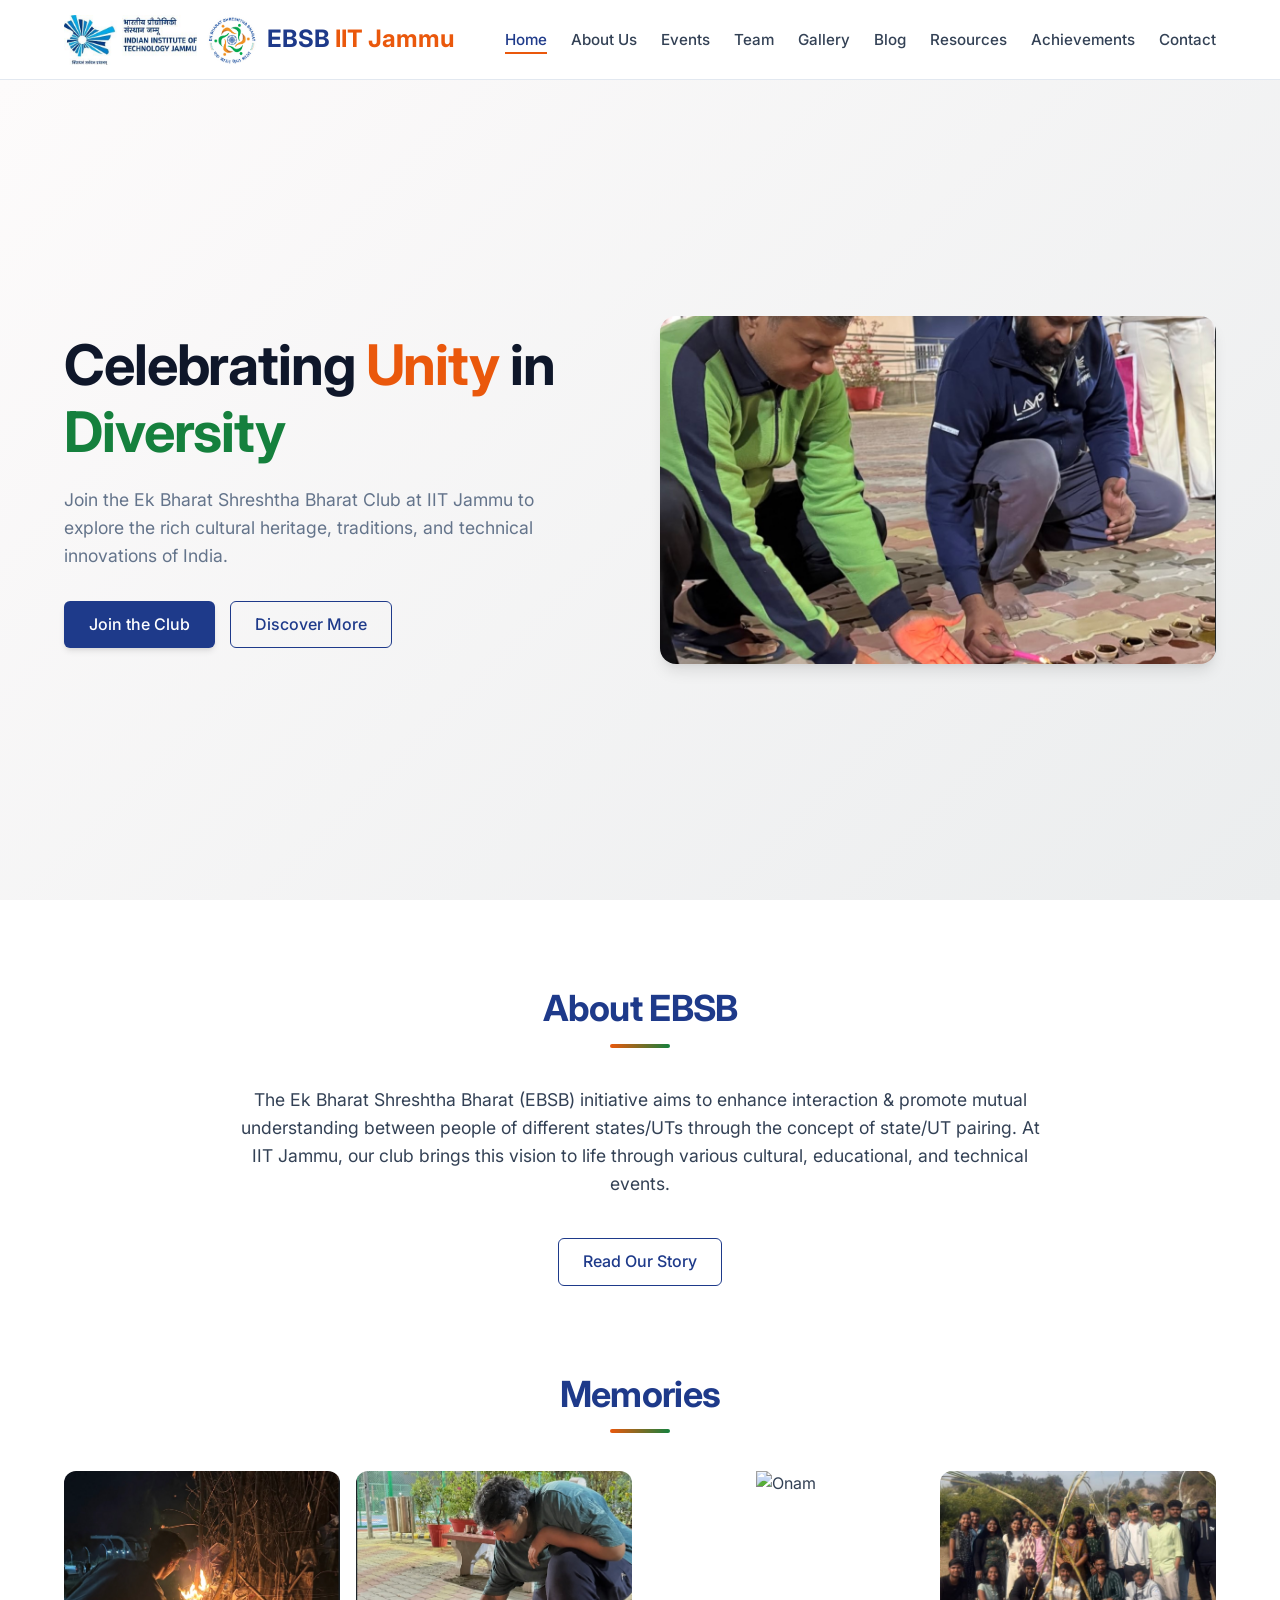
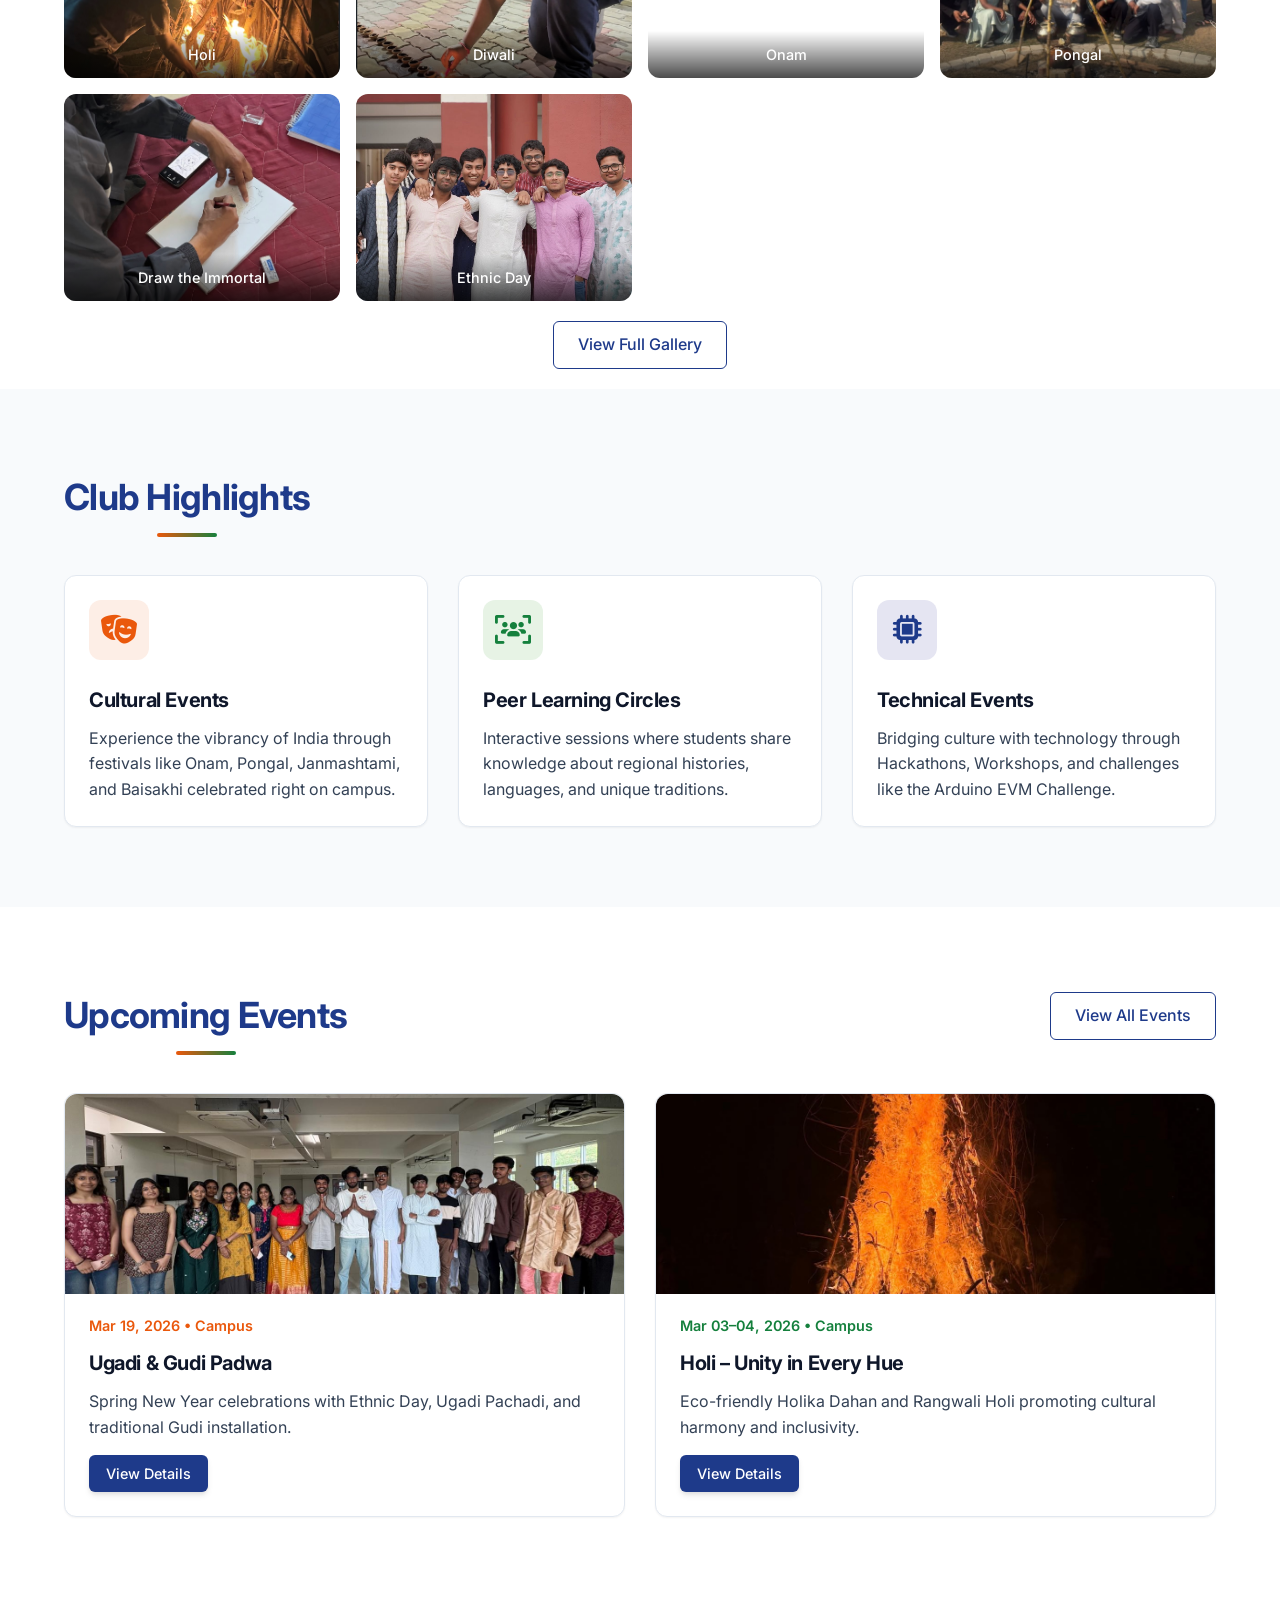
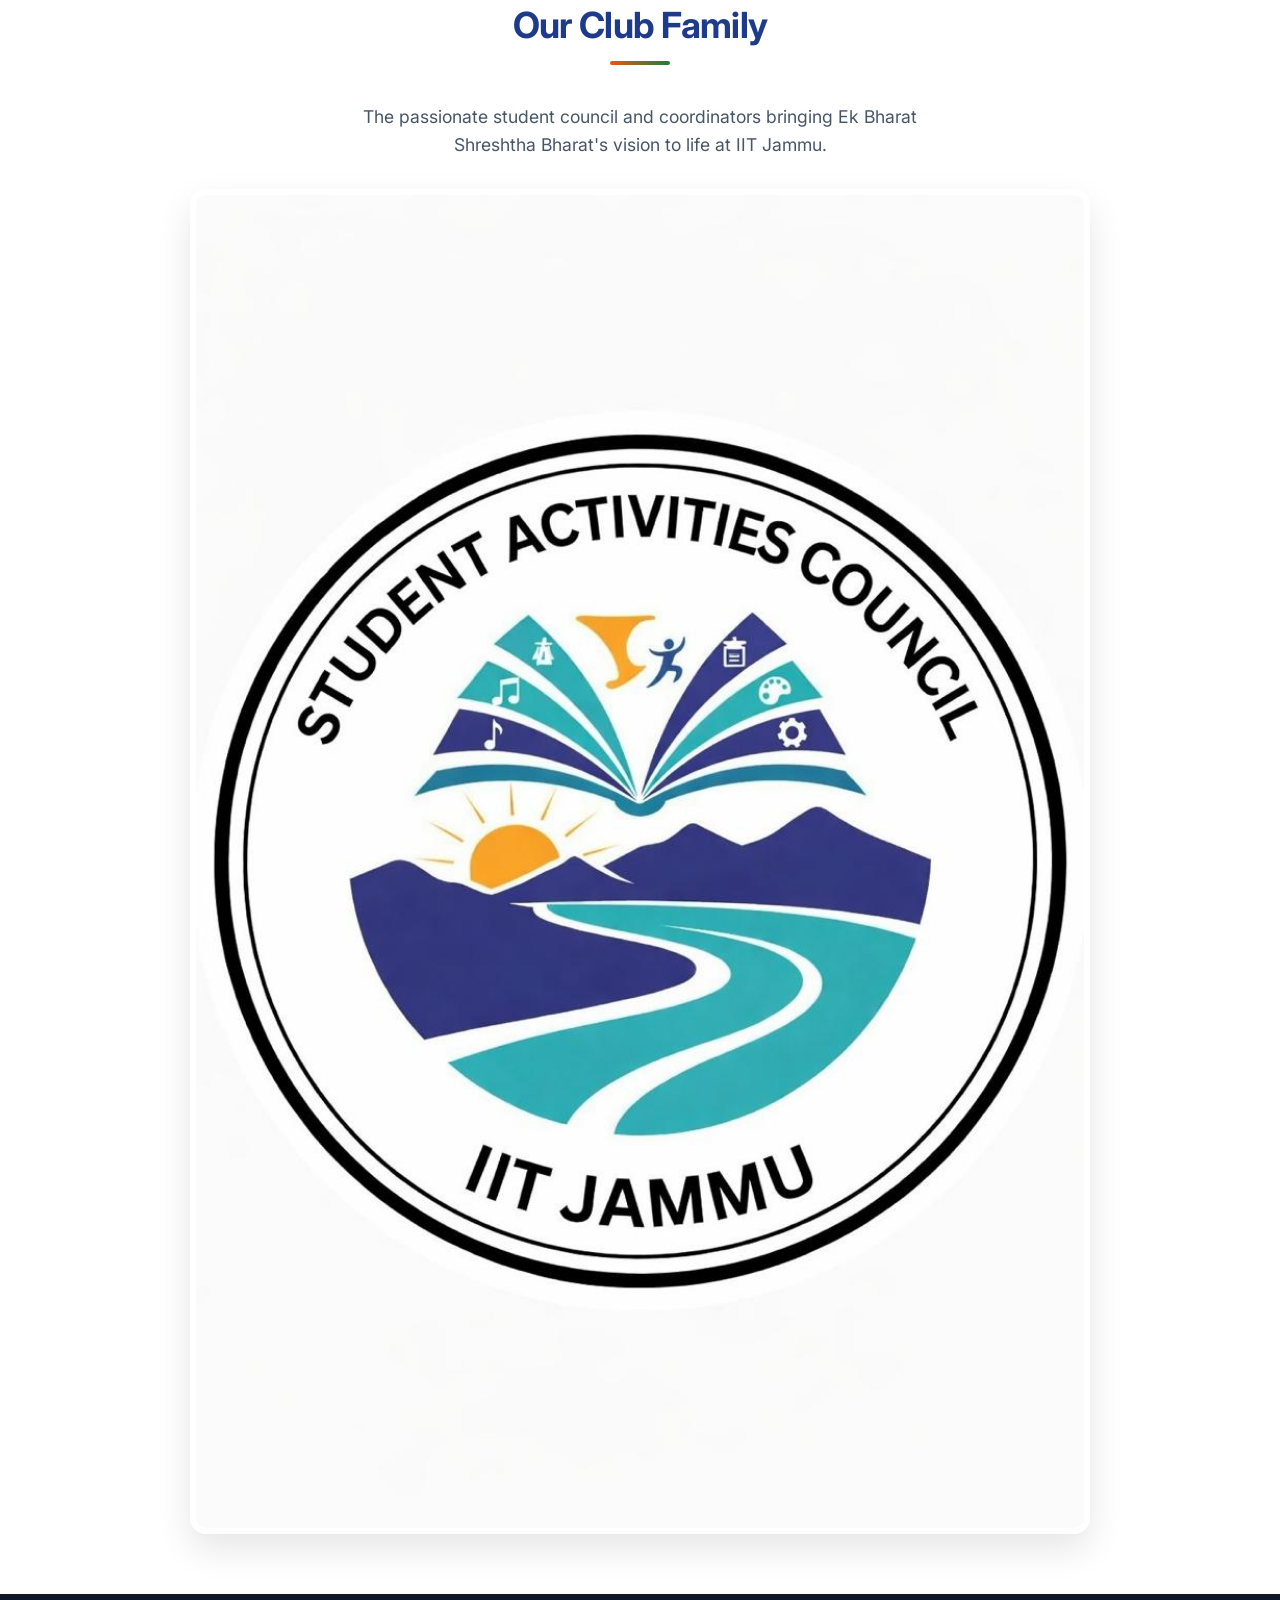
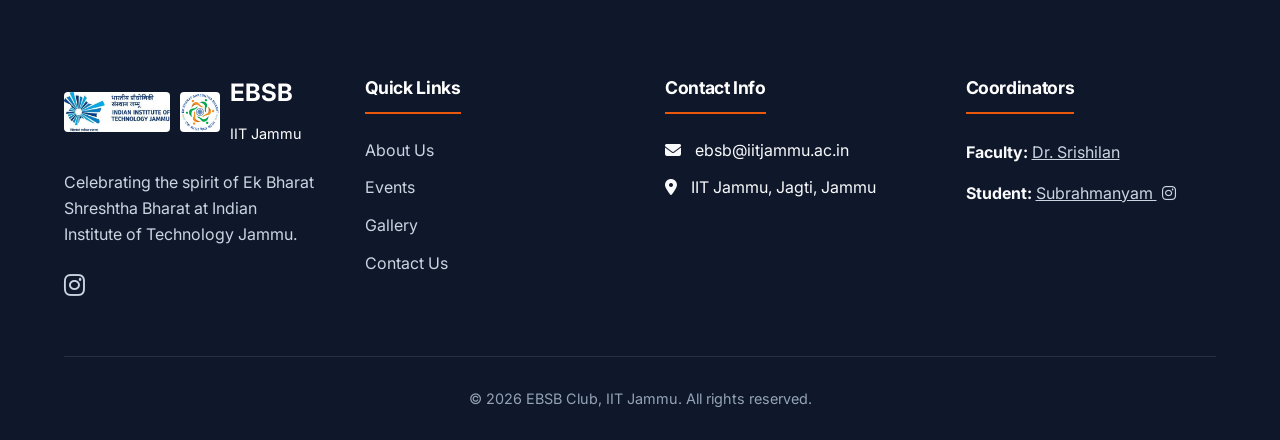
==== commit a3781ca4: "Update Ugadi and Pongal home page pictures to home.jpeg and add Student Council group photo section " ====
--- a/index.html
+++ b/index.html
@@ -56,8 +56,8 @@
         <img src="img/Events Gallery/Holi/IMG_1639.PNG" alt="EBSB Event">
         <img src="img/Events Gallery/onam website gallery/IMG_5397.JPG" alt="EBSB Event">
         <img src="img/Events Gallery/Janmashtami/IMG_1454.PNG" alt="EBSB Event">
-        <img src="img/Events Gallery/Pongal/IMG_1654.PNG" alt="EBSB Event">
-        <img src="img/Events Gallery/Ugadi & Gudi padwa/IMG_1535.PNG" alt="EBSB Event">
+        <img src="img/Events Gallery/Pongal/home.jpeg" alt="EBSB Event">
+        <img src="img/Events Gallery/Ugadi & Gudi padwa/home.jpeg" alt="EBSB Event">
         </div>
       </div>
     </div>
@@ -92,7 +92,7 @@
             <div style="position: absolute; bottom: 0; left: 0; right: 0; padding: 12px; background: linear-gradient(transparent, rgba(0,0,0,0.7)); color: #fff; font-weight: 500; font-size: 0.9rem;">Onam</div>
           </div>
           <div style="border-radius: 12px; overflow: hidden; aspect-ratio: 4/3; position: relative;">
-            <img src="img/Events Gallery/Pongal/IMG_1655.PNG" alt="Pongal" style="width: 100%; height: 100%; object-fit: cover;">
+            <img src="img/Events Gallery/Pongal/home.jpeg" alt="Pongal" style="width: 100%; height: 100%; object-fit: cover;">
             <div style="position: absolute; bottom: 0; left: 0; right: 0; padding: 12px; background: linear-gradient(transparent, rgba(0,0,0,0.7)); color: #fff; font-weight: 500; font-size: 0.9rem;">Pongal</div>
           </div>
           <div style="border-radius: 12px; overflow: hidden; aspect-ratio: 4/3; position: relative;">
@@ -153,7 +153,7 @@
       <div class="grid grid-3">
         <div class="card slide-up delay-100">
           <div style="height: 200px; overflow: hidden; border-radius: 12px 12px 0 0;">
-            <img src="img/Events Gallery/Ugadi & Gudi padwa/IMG_1535.PNG" alt="Ugadi & Gudi Padwa" style="width: 100%; height: 100%; object-fit: cover;">
+            <img src="img/Events Gallery/Ugadi & Gudi padwa/home.jpeg" alt="Ugadi & Gudi Padwa" style="width: 100%; height: 100%; object-fit: cover;">
           </div>
           <div class="card-content" style="padding-top: 20px;">
             <div style="color: var(--saffron); font-weight: 600; font-size: 0.9rem; margin-bottom: 10px;">Mar 19, 2026 • Campus</div>
@@ -174,6 +174,19 @@
             <a href="events.html" class="btn btn-primary" style="padding: 6px 16px; font-size: 0.9rem;">View Details</a>
           </div>
         </div>
+      </div>
+    </div>
+  </section>
+
+  <!-- Group Photo / Student Council Section -->
+  <section class="bg-white" style="padding-top: 0; padding-bottom: 60px;">
+    <div class="container text-center animate-on-scroll">
+      <h2 class="section-title slide-up">Our Club Family</h2>
+      <p class="slide-up delay-100" style="max-width: 600px; margin: 0 auto 30px; color: #475569; font-size: 1.1rem; line-height: 1.6;">
+        The passionate student council and coordinators bringing Ek Bharat Shreshtha Bharat's vision to life at IIT Jammu.
+      </p>
+      <div class="slide-up delay-200" style="max-width: 900px; margin: 0 auto; border-radius: 16px; overflow: hidden; box-shadow: 0 15px 35px rgba(0,0,0,0.1); border: 6px solid white;">
+        <img src="img/student council.jpeg" alt="EBSB IIT Jammu Student Council" style="width: 100%; height: auto; display: block;">
       </div>
     </div>
   </section>
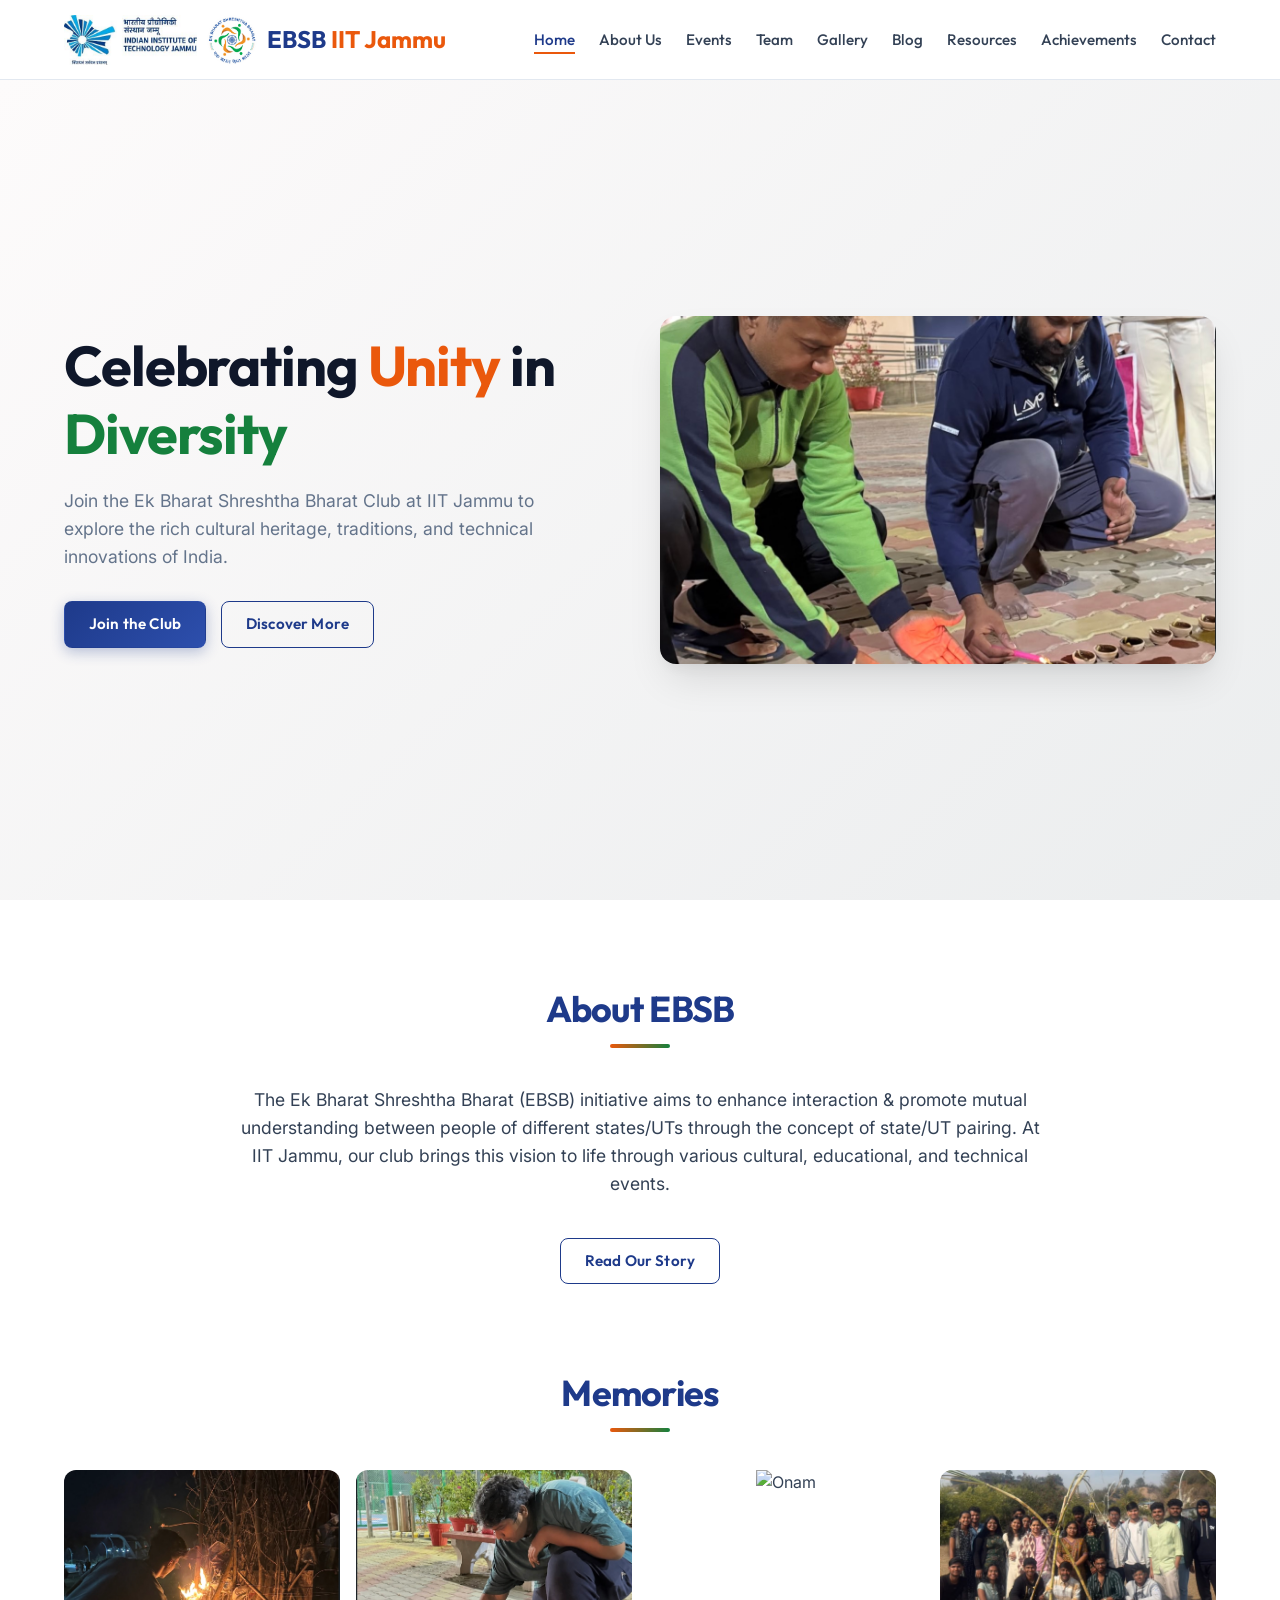
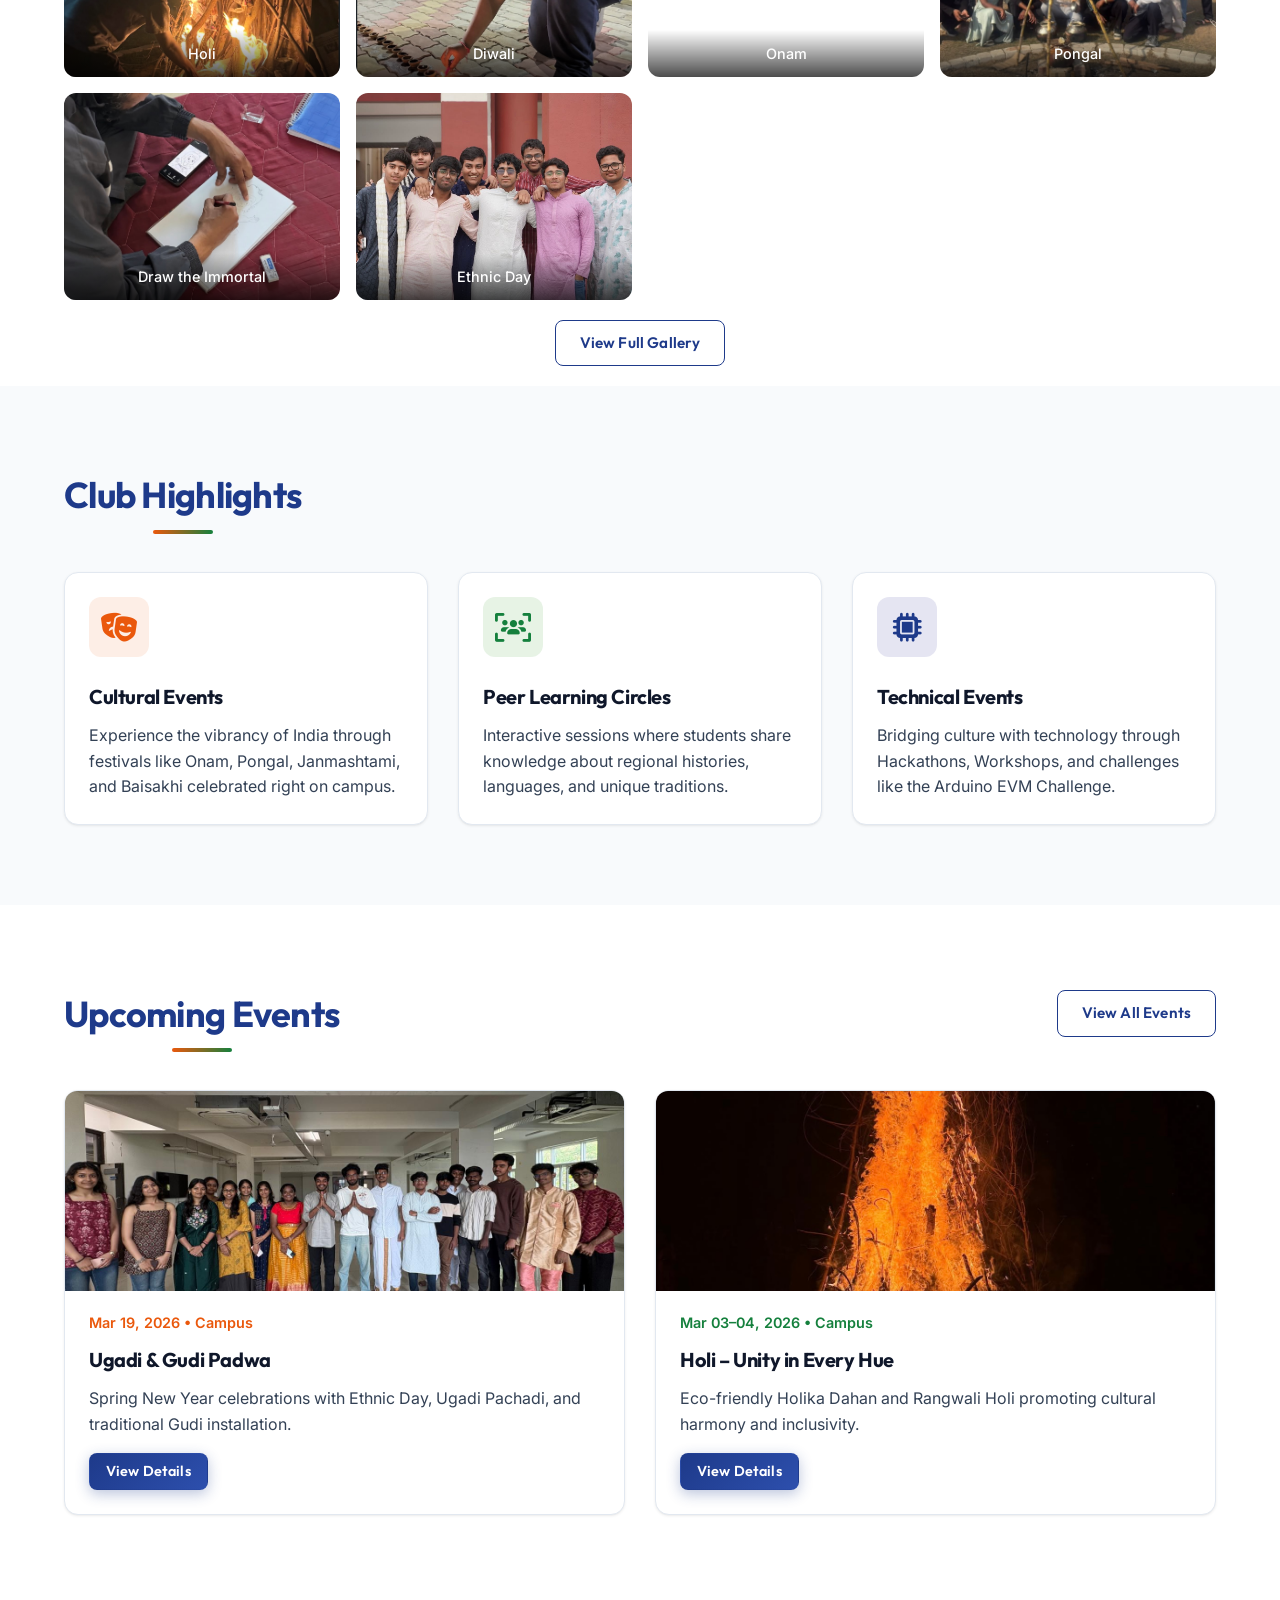
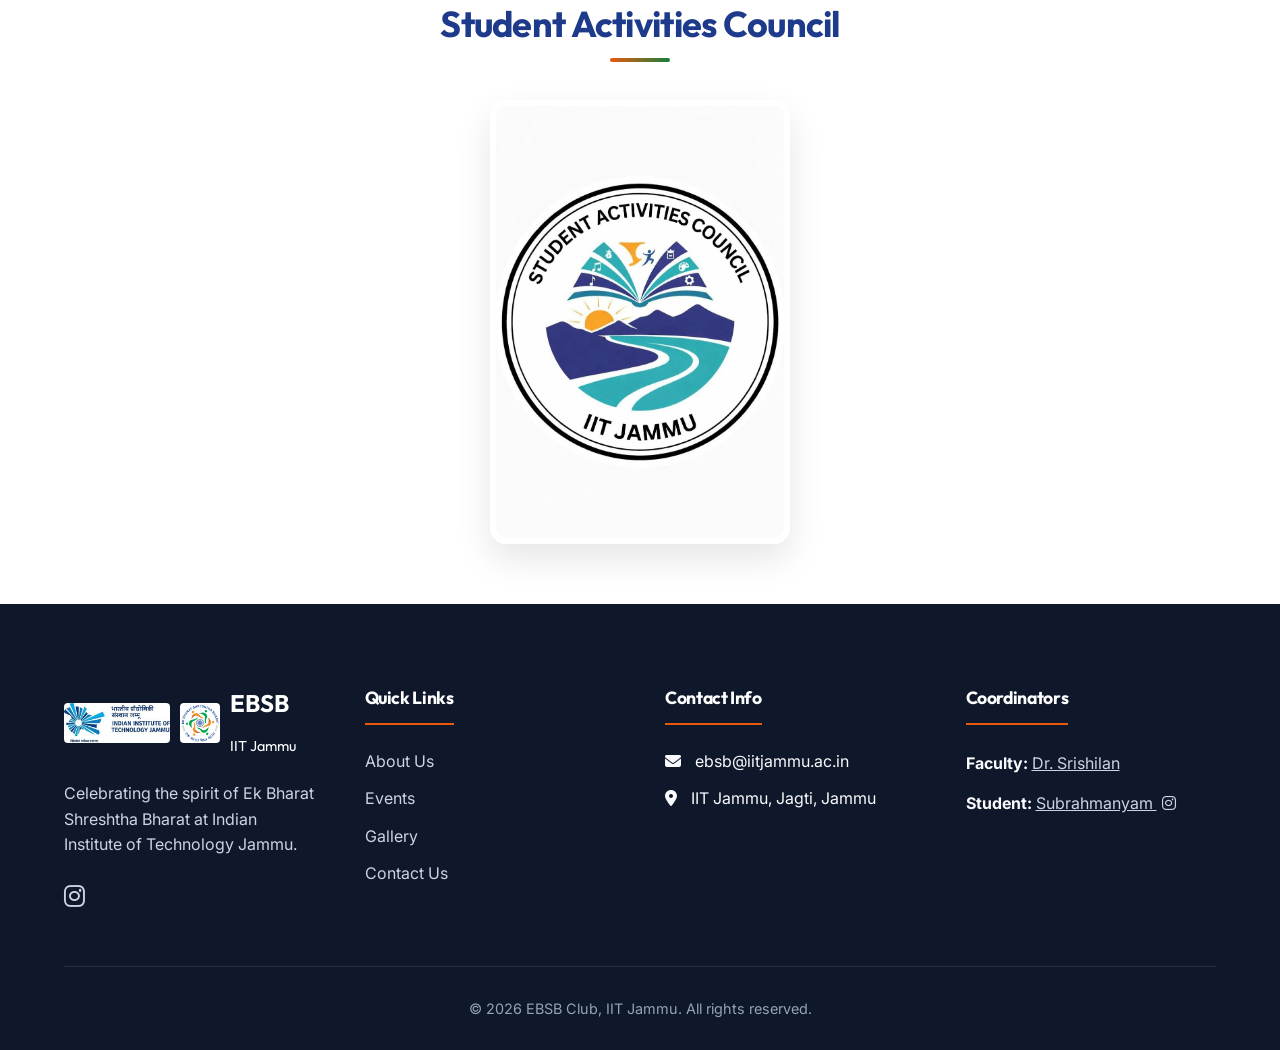
==== commit edb6f46c: "Fix event card layout, UI enhancements, and cleanup" ====
--- a/index.html
+++ b/index.html
@@ -181,11 +181,8 @@
   <!-- Group Photo / Student Council Section -->
   <section class="bg-white" style="padding-top: 0; padding-bottom: 60px;">
     <div class="container text-center animate-on-scroll">
-      <h2 class="section-title slide-up">Our Club Family</h2>
-      <p class="slide-up delay-100" style="max-width: 600px; margin: 0 auto 30px; color: #475569; font-size: 1.1rem; line-height: 1.6;">
-        The passionate student council and coordinators bringing Ek Bharat Shreshtha Bharat's vision to life at IIT Jammu.
-      </p>
-      <div class="slide-up delay-200" style="max-width: 900px; margin: 0 auto; border-radius: 16px; overflow: hidden; box-shadow: 0 15px 35px rgba(0,0,0,0.1); border: 6px solid white;">
+      <h2 class="section-title slide-up">Student Activities Council</h2>
+      <div class="slide-up delay-200" style="max-width: 300px; margin: 0 auto; border-radius: 16px; overflow: hidden; box-shadow: 0 15px 35px rgba(0,0,0,0.1); border: 6px solid white;">
         <img src="img/student council.jpeg" alt="EBSB IIT Jammu Student Council" style="width: 100%; height: auto; display: block;">
       </div>
     </div>
--- a/css/style.css
+++ b/css/style.css
@@ -1,24 +1,29 @@
-@import url('https://fonts.googleapis.com/css2?family=Inter:wght@300;400;500;600;700&family=Merriweather:ital,wght@0,300;0,400;0,700;1,400&display=swap');
+@import url('https://fonts.googleapis.com/css2?family=Inter:wght@300;400;500;600;700&family=Outfit:wght@300;400;500;600;700;800&display=swap');
 
 :root {
-  /* Color Palette - Formal & Professional */
-  --saffron: #ea580c; /* Deep orange */
-  --green: #15803d; /* Deep green */
-  --navy-blue: #1e3a8a; /* Deep navy */
+  /* Color Palette - Premium & Professional */
+  --saffron: #ea580c;
+  --saffron-light: rgba(234,88,12,0.1);
+  --green: #15803d;
+  --green-light: rgba(21,128,61,0.1);
+  --navy-blue: #1e3a8a;
+  --navy-light: rgba(30,58,138,0.1);
   
   --bg-main: #f8fafc;
   --bg-card: #ffffff;
+  --bg-subtle: #f1f5f9;
   
   --text-main: #334155;
   --text-heading: #0f172a;
   --text-muted: #64748b;
   --border-color: #e2e8f0;
+  --border-strong: #cbd5e1;
   --white: #ffffff;
   --light-gray: #f1f5f9;
   --dark-gray: #334155;
   
   /* Typography */
-  --font-heading: 'Inter', sans-serif;
+  --font-heading: 'Outfit', 'Inter', sans-serif;
   --font-body: 'Inter', sans-serif;
 
   /* Layout */
@@ -26,13 +31,15 @@
   --nav-height: 80px;
   
   /* Shadows */
-  --shadow-sm: 0 1px 2px 0 rgba(0, 0, 0, 0.05);
-  --shadow-md: 0 4px 6px -1px rgba(0, 0, 0, 0.1), 0 2px 4px -1px rgba(0, 0, 0, 0.06);
-  --shadow-lg: 0 10px 15px -3px rgba(0, 0, 0, 0.1), 0 4px 6px -2px rgba(0, 0, 0, 0.05);
+  --shadow-sm: 0 1px 3px 0 rgba(0,0,0,0.07), 0 1px 2px -1px rgba(0,0,0,0.07);
+  --shadow-md: 0 4px 12px -2px rgba(0,0,0,0.1), 0 2px 6px -2px rgba(0,0,0,0.06);
+  --shadow-lg: 0 20px 40px -8px rgba(0,0,0,0.12), 0 8px 16px -4px rgba(0,0,0,0.06);
+  --shadow-colored: 0 8px 24px rgba(30,58,138,0.15);
   
   /* Transitions */
-  --transition-fast: 0.2s ease;
-  --transition-normal: 0.3s ease;
+  --transition-fast: 0.2s cubic-bezier(0.4,0,0.2,1);
+  --transition-normal: 0.3s cubic-bezier(0.4,0,0.2,1);
+  --transition-bounce: 0.4s cubic-bezier(0.175,0.885,0.32,1.275);
 }
 
 * {
@@ -98,12 +105,12 @@
 .card, .event-card, .team-member, .contact-info-card, .contact-form, .stat-card, .achievement-item, .testimonial-card, .gallery-item {
   background: var(--bg-card);
   border: 1px solid var(--border-color);
-  border-radius: 12px;
+  border-radius: 14px;
   box-shadow: var(--shadow-sm);
   transition: transform var(--transition-normal), box-shadow var(--transition-normal);
 }
 .card:hover, .event-card:hover, .team-member:hover, .achievement-item:hover {
-  transform: translateY(-4px);
+  transform: translateY(-6px);
   box-shadow: var(--shadow-lg);
 }
 
@@ -113,23 +120,25 @@
   align-items: center;
   justify-content: center;
   padding: 10px 24px;
-  border-radius: 6px;
+  border-radius: 8px;
   font-family: var(--font-heading);
-  font-weight: 500;
+  font-weight: 600;
   cursor: pointer;
   transition: all var(--transition-normal);
   border: 1px solid transparent;
-  font-size: 1rem;
+  font-size: 0.95rem;
   gap: 8px;
+  letter-spacing: 0.01em;
 }
 .btn-primary {
-  background-color: var(--navy-blue);
-  color: #fff;
-  box-shadow: var(--shadow-md);
+  background: linear-gradient(135deg, var(--navy-blue), #2d4fad);
+  color: #fff;
+  box-shadow: 0 4px 14px rgba(30,58,138,0.3);
 }
 .btn-primary:hover {
-  background-color: #172554;
+  background: linear-gradient(135deg, #172554, #1e3a8a);
   transform: translateY(-2px);
+  box-shadow: 0 6px 20px rgba(30,58,138,0.4);
 }
 .btn-outline {
   background-color: transparent;
@@ -137,9 +146,19 @@
   color: var(--navy-blue);
 }
 .btn-outline:hover {
-  background-color: var(--bg-main);
+  background-color: var(--navy-light);
   border-color: #172554;
   color: #172554;
+  transform: translateY(-1px);
+}
+.btn-saffron {
+  background: linear-gradient(135deg, var(--saffron), #c2410c);
+  color: #fff;
+  box-shadow: 0 4px 14px rgba(234,88,12,0.3);
+}
+.btn-saffron:hover {
+  transform: translateY(-2px);
+  box-shadow: 0 6px 20px rgba(234,88,12,0.4);
 }
 
 /* Navbar */
@@ -291,9 +310,18 @@
   width: 100%;
   height: 220px;
   background-color: var(--border-color);
-  display: flex;
-  align-items: center;
-  justify-content: center;
+  overflow: hidden;
+  position: relative;
+  flex-shrink: 0;
+  border-radius: 14px 14px 0 0;
+}
+.event-img img {
+  position: absolute;
+  top: 0; left: 0;
+  width: 100%; height: 100%;
+  object-fit: cover;
+  object-position: center center;
+  display: block;
 }
 .event-details {
   padding: 24px;
@@ -589,3 +617,582 @@
     display: block;
   }
 }
+
+/* ========================
+   COLLABORATION SECTION
+   ======================== */
+.collab-section {
+  background: linear-gradient(135deg, #0f172a 0%, #1e3a8a 100%);
+  padding: 80px 0;
+  position: relative;
+  overflow: hidden;
+}
+.collab-section::before {
+  content: '';
+  position: absolute;
+  inset: 0;
+  background: url("data:image/svg+xml,%3Csvg width='60' height='60' viewBox='0 0 60 60' xmlns='http://www.w3.org/2000/svg'%3E%3Cg fill='none' fill-rule='evenodd'%3E%3Cg fill='%23ffffff' fill-opacity='0.03'%3E%3Cpath d='M36 34v-4h-2v4h-4v2h4v4h2v-4h4v-2h-4zm0-30V0h-2v4h-4v2h4v4h2V6h4V4h-4zM6 34v-4H4v4H0v2h4v4h2v-4h4v-2H6zM6 4V0H4v4H0v2h4v4h2V6h4V4H6z'/%3E%3C/g%3E%3C/g%3E%3C/svg%3E");
+}
+.collab-section .section-title {
+  color: #fff;
+}
+.collab-section .section-title::after {
+  background: linear-gradient(to right, #ea580c, #f97316);
+}
+.collab-grid {
+  display: grid;
+  grid-template-columns: repeat(auto-fill, minmax(220px, 1fr));
+  gap: 20px;
+}
+.collab-card {
+  background: rgba(255,255,255,0.08);
+  backdrop-filter: blur(10px);
+  border: 1px solid rgba(255,255,255,0.15);
+  border-radius: 16px;
+  padding: 28px 24px;
+  text-align: center;
+  transition: all var(--transition-normal);
+  position: relative;
+  overflow: hidden;
+}
+.collab-card::before {
+  content: '';
+  position: absolute;
+  top: 0; left: 0; right: 0;
+  height: 3px;
+  background: linear-gradient(to right, var(--saffron), #f97316);
+  opacity: 0;
+  transition: opacity var(--transition-normal);
+}
+.collab-card:hover {
+  background: rgba(255,255,255,0.14);
+  transform: translateY(-6px);
+  box-shadow: 0 16px 32px rgba(0,0,0,0.3);
+}
+.collab-card:hover::before {
+  opacity: 1;
+}
+.collab-icon {
+  width: 56px;
+  height: 56px;
+  background: linear-gradient(135deg, var(--saffron), #f97316);
+  border-radius: 14px;
+  display: flex;
+  align-items: center;
+  justify-content: center;
+  font-size: 1.5rem;
+  color: #fff;
+  margin: 0 auto 16px;
+  box-shadow: 0 4px 12px rgba(234,88,12,0.4);
+}
+.collab-card h4 {
+  color: #fff;
+  font-size: 1rem;
+  font-weight: 700;
+  margin-bottom: 8px;
+  font-family: var(--font-heading);
+}
+.collab-card p {
+  color: rgba(255,255,255,0.65);
+  font-size: 0.85rem;
+  line-height: 1.5;
+}
+
+/* ========================
+   STUDENT AFFAIRS SECTION
+   ======================== */
+.affairs-section {
+  background: linear-gradient(135deg, #f8fafc 0%, #eef2ff 100%);
+}
+.affairs-card {
+  background: #fff;
+  border-radius: 16px;
+  padding: 28px 24px;
+  text-align: center;
+  border: 1px solid var(--border-color);
+  box-shadow: var(--shadow-sm);
+  transition: all var(--transition-normal);
+  position: relative;
+  overflow: hidden;
+}
+.affairs-card::after {
+  content: '';
+  position: absolute;
+  bottom: 0; left: 0; right: 0;
+  height: 3px;
+  background: linear-gradient(to right, var(--navy-blue), var(--saffron));
+}
+.affairs-card:hover {
+  transform: translateY(-6px);
+  box-shadow: var(--shadow-lg);
+}
+.affairs-avatar {
+  width: 80px;
+  height: 80px;
+  border-radius: 50%;
+  background: linear-gradient(135deg, var(--navy-blue), #2d4fad);
+  display: flex;
+  align-items: center;
+  justify-content: center;
+  color: #fff;
+  font-size: 1.8rem;
+  font-weight: 700;
+  margin: 0 auto 16px;
+  font-family: var(--font-heading);
+  box-shadow: 0 4px 14px rgba(30,58,138,0.3);
+}
+.affairs-card h3 {
+  font-size: 1rem;
+  font-weight: 700;
+  color: var(--text-heading);
+  margin-bottom: 6px;
+}
+.affairs-role {
+  font-size: 0.82rem;
+  font-weight: 600;
+  color: var(--saffron);
+  text-transform: uppercase;
+  letter-spacing: 0.08em;
+  margin-bottom: 4px;
+}
+.affairs-dept {
+  font-size: 0.88rem;
+  color: var(--text-muted);
+}
+
+/* ========================
+   GALLERY FILTER TABS
+   ======================== */
+.gallery-filters {
+  display: flex;
+  flex-wrap: wrap;
+  gap: 8px;
+  justify-content: center;
+  margin-bottom: 48px;
+  padding: 0 0 20px 0;
+  border-bottom: 1px solid var(--border-color);
+}
+.gallery-tab {
+  padding: 7px 18px;
+  border-radius: 30px;
+  background: var(--bg-card);
+  border: 1px solid var(--border-color);
+  color: var(--text-muted);
+  font-size: 0.875rem;
+  font-weight: 500;
+  cursor: pointer;
+  transition: all var(--transition-fast);
+  font-family: var(--font-heading);
+}
+.gallery-tab:hover {
+  background: var(--navy-light);
+  border-color: var(--navy-blue);
+  color: var(--navy-blue);
+}
+.gallery-tab.active {
+  background: var(--navy-blue);
+  color: #fff;
+  border-color: var(--navy-blue);
+  box-shadow: 0 4px 12px rgba(30,58,138,0.3);
+}
+.gallery-event-block {
+  transition: all 0.4s ease;
+}
+.gallery-event-block.hidden {
+  display: none;
+}
+
+/* Gallery Event Header with link */
+.gallery-event-header {
+  display: flex;
+  align-items: center;
+  justify-content: space-between;
+  margin-bottom: 20px;
+  flex-wrap: wrap;
+  gap: 10px;
+}
+.gallery-event-title {
+  font-size: 1.3rem;
+  font-weight: 700;
+  color: var(--navy-blue);
+  border-left: 4px solid var(--saffron);
+  padding-left: 14px;
+  position: relative;
+}
+.gallery-event-link {
+  display: inline-flex;
+  align-items: center;
+  gap: 6px;
+  font-size: 0.8rem;
+  font-weight: 600;
+  color: var(--saffron);
+  padding: 5px 14px;
+  border-radius: 20px;
+  border: 1px solid var(--saffron);
+  transition: all var(--transition-fast);
+  text-decoration: none;
+  white-space: nowrap;
+}
+.gallery-event-link:hover {
+  background: var(--saffron);
+  color: #fff;
+}
+
+/* ========================
+   IMPROVED LIGHTBOX
+   ======================== */
+.lightbox {
+  position: fixed; inset: 0;
+  background: rgba(0,0,0,0.95);
+  z-index: 2000;
+  display: none;
+  align-items: center;
+  justify-content: center;
+  flex-direction: column;
+  backdrop-filter: blur(8px);
+}
+.lightbox.active { display: flex; }
+.lightbox-img-wrap {
+  position: relative;
+  max-width: 92vw;
+  max-height: 85vh;
+  display: flex;
+  align-items: center;
+  justify-content: center;
+}
+.lightbox img {
+  max-width: 90vw;
+  max-height: 85vh;
+  border-radius: 10px;
+  object-fit: contain;
+  box-shadow: 0 30px 60px rgba(0,0,0,0.5);
+}
+.lightbox-close {
+  position: absolute; top: 20px; right: 24px;
+  color: #fff; font-size: 1.8rem; cursor: pointer;
+  background: rgba(255,255,255,0.1);
+  border: 1px solid rgba(255,255,255,0.2);
+  width: 44px; height: 44px;
+  border-radius: 50%;
+  display: flex; align-items: center; justify-content: center;
+  transition: all var(--transition-fast);
+  line-height: 1;
+  backdrop-filter: blur(4px);
+}
+.lightbox-close:hover {
+  background: rgba(255,255,255,0.25);
+}
+.lightbox-nav {
+  position: absolute;
+  top: 50%;
+  transform: translateY(-50%);
+  background: rgba(255,255,255,0.12);
+  border: 1px solid rgba(255,255,255,0.2);
+  color: #fff;
+  width: 50px; height: 50px;
+  border-radius: 50%;
+  display: flex; align-items: center; justify-content: center;
+  font-size: 1.3rem;
+  cursor: pointer;
+  transition: all var(--transition-fast);
+  backdrop-filter: blur(4px);
+}
+.lightbox-nav:hover {
+  background: rgba(255,255,255,0.25);
+  transform: translateY(-50%) scale(1.1);
+}
+.lightbox-prev { left: 20px; }
+.lightbox-next { right: 20px; }
+.lightbox-counter {
+  position: absolute;
+  bottom: 20px;
+  color: rgba(255,255,255,0.6);
+  font-size: 0.85rem;
+  font-family: var(--font-body);
+}
+
+/* ========================
+   LOGO NOTICE (index)
+   ======================== */
+.logo-notice {
+  display: inline-flex;
+  align-items: center;
+  gap: 10px;
+  background: linear-gradient(135deg, rgba(234,88,12,0.08), rgba(234,88,12,0.04));
+  border: 1px solid rgba(234,88,12,0.3);
+  border-radius: 10px;
+  padding: 12px 20px;
+  margin-top: 20px;
+  color: var(--saffron);
+  font-size: 0.9rem;
+  font-weight: 600;
+  font-family: var(--font-heading);
+}
+.logo-notice i { font-size: 1.1rem; }
+
+/* ========================
+   BACK TO TOP
+   ======================== */
+.back-to-top {
+  position: fixed;
+  bottom: 30px;
+  right: 30px;
+  width: 46px;
+  height: 46px;
+  background: linear-gradient(135deg, var(--navy-blue), #2d4fad);
+  color: #fff;
+  border-radius: 50%;
+  display: flex;
+  align-items: center;
+  justify-content: center;
+  font-size: 1.1rem;
+  cursor: pointer;
+  box-shadow: 0 6px 20px rgba(30,58,138,0.35);
+  border: none;
+  opacity: 0;
+  pointer-events: none;
+  transition: all var(--transition-normal);
+  z-index: 999;
+}
+.back-to-top.visible {
+  opacity: 1;
+  pointer-events: auto;
+}
+.back-to-top:hover {
+  transform: translateY(-3px);
+  box-shadow: 0 10px 28px rgba(30,58,138,0.45);
+}
+
+/* ========================
+   IMPROVED EVENT MODAL - SPLIT LAYOUT
+   ======================== */
+
+/* Mobile: image stacks on top */
+.modal-image-placeholder {
+  width: 100%;
+  height: 240px;
+  background: #0f172a;
+  position: relative;
+  overflow: hidden;
+  flex-shrink: 0;
+}
+.modal-image-placeholder img {
+  position: absolute;
+  top: 0; left: 0;
+  width: 100%; height: 100%;
+  object-fit: cover;
+  object-position: center center;
+  display: block;
+}
+
+/* Desktop: side-by-side, image stretches full height */
+@media(min-width: 768px) {
+  /* The outer white card: fixed height = viewport */
+  .modal-content-split {
+    display: flex !important;
+    flex-direction: row !important;
+    padding: 0 !important;
+    max-width: 960px !important;
+    width: 100% !important;
+    height: 82vh !important;        /* fixed height is the key */
+    overflow: hidden !important;
+  }
+  /* Left image panel: 40% wide, full height of parent */
+  .modal-image-placeholder {
+    width: 40% !important;
+    height: 100% !important;        /* fills the 82vh parent */
+    min-height: unset !important;
+    flex-shrink: 0 !important;
+    align-self: stretch !important;
+  }
+  /* Right text panel: scrollable */
+  .modal-text-section {
+    flex: 1 !important;
+    padding: 36px 40px !important;
+    overflow-y: auto !important;
+    height: 100% !important;
+    display: flex !important;
+    flex-direction: column !important;
+  }
+}
+
+/* Mobile text padding */
+@media(max-width: 767px) {
+  .modal-text-section { padding: 24px !important; }
+}
+.view-gallery-btn {
+  display: inline-flex;
+  align-items: center;
+  gap: 8px;
+  margin-top: 24px;
+  background: linear-gradient(135deg, rgba(234,88,12,0.1), rgba(234,88,12,0.05));
+  border: 1px solid rgba(234,88,12,0.3);
+  color: var(--saffron);
+  padding: 10px 20px;
+  border-radius: 8px;
+  font-size: 0.9rem;
+  font-weight: 600;
+  transition: all var(--transition-normal);
+  font-family: var(--font-heading);
+  cursor: pointer;
+  text-decoration: none;
+}
+.view-gallery-btn:hover {
+  background: var(--saffron);
+  color: #fff;
+  border-color: var(--saffron);
+  transform: translateY(-1px);
+}
+
+/* EBSB logo in modal top right */
+.modal-logo-badge {
+  display: inline-flex;
+  align-items: center;
+  gap: 6px;
+  position: absolute;
+  top: 14px;
+  left: 14px;
+  background: rgba(255,255,255,0.9);
+  backdrop-filter: blur(8px);
+  border-radius: 8px;
+  padding: 5px 10px;
+  z-index: 2;
+}
+.modal-logo-badge img {
+  height: 28px;
+  width: auto;
+  object-fit: contain;
+  display: inline;
+}
+
+.section-subtitle {
+  color: var(--text-muted);
+  font-size: 1rem;
+  max-width: 600px;
+  margin: -2rem auto 2.5rem;
+  text-align: center;
+  line-height: 1.7;
+}
+
+/* ========================
+   GALLERY FILTER TABS
+   ======================== */
+.gallery-filters {
+  display: flex;
+  flex-wrap: wrap;
+  gap: 8px;
+  margin-bottom: 36px;
+  justify-content: center;
+}
+.gallery-tab {
+  padding: 7px 18px;
+  border-radius: 30px;
+  background: var(--white);
+  border: 1.5px solid var(--border-color);
+  cursor: pointer;
+  font-weight: 500;
+  font-size: 0.85rem;
+  font-family: var(--font-body);
+  color: var(--text-main);
+  transition: all 0.25s;
+  white-space: nowrap;
+}
+.gallery-tab:hover {
+  border-color: var(--saffron);
+  color: var(--saffron);
+}
+.gallery-tab.active {
+  background: var(--saffron);
+  color: #fff;
+  border-color: var(--saffron);
+  box-shadow: 0 4px 12px rgba(234,88,12,0.25);
+}
+
+/* Gallery event section header */
+.gallery-event-header {
+  display: flex;
+  align-items: center;
+  justify-content: space-between;
+  margin-bottom: 16px;
+  padding-bottom: 12px;
+  border-bottom: 2px solid var(--border-color);
+  flex-wrap: wrap;
+  gap: 10px;
+}
+.gallery-event-title {
+  font-size: 1.25rem;
+  font-weight: 700;
+  color: var(--navy-blue);
+  font-family: var(--font-heading);
+  border-left: 4px solid var(--saffron);
+  padding-left: 12px;
+}
+.gallery-event-link {
+  display: inline-flex;
+  align-items: center;
+  gap: 6px;
+  font-size: 0.85rem;
+  font-weight: 600;
+  color: var(--saffron);
+  text-decoration: none;
+  padding: 6px 14px;
+  border: 1.5px solid var(--saffron);
+  border-radius: 20px;
+  transition: all 0.25s;
+}
+.gallery-event-link:hover {
+  background: var(--saffron);
+  color: #fff;
+}
+
+/* Lightbox improved */
+.lightbox {
+  position: fixed;
+  inset: 0;
+  background: rgba(0,0,0,0.92);
+  display: flex;
+  align-items: center;
+  justify-content: center;
+  z-index: 2000;
+  opacity: 0;
+  pointer-events: none;
+  transition: opacity 0.3s;
+}
+.lightbox.active {
+  opacity: 1;
+  pointer-events: auto;
+}
+.lightbox img {
+  max-width: 90vw;
+  max-height: 88vh;
+  border-radius: 8px;
+  object-fit: contain;
+  box-shadow: 0 20px 60px rgba(0,0,0,0.5);
+}
+.lightbox-close {
+  position: absolute;
+  top: 20px;
+  right: 24px;
+  background: rgba(255,255,255,0.15);
+  border: none;
+  color: #fff;
+  font-size: 2rem;
+  width: 44px;
+  height: 44px;
+  border-radius: 50%;
+  cursor: pointer;
+  display: flex;
+  align-items: center;
+  justify-content: center;
+  transition: background 0.2s;
+}
+.lightbox-close:hover { background: rgba(255,255,255,0.3); }
+
+/* fade in animation for filter */
+@keyframes fadeIn {
+  from { opacity: 0; transform: translateY(10px); }
+  to   { opacity: 1; transform: translateY(0); }
+}
+
+
+
--- a/css/animations.css
+++ b/css/animations.css
@@ -1,25 +1,46 @@
 /* Animations for page load */
 .fade-in {
-  animation: fadeIn 0.8s ease forwards;
+  animation: fadeIn 0.8s cubic-bezier(0.4, 0, 0.2, 1) forwards;
   opacity: 0;
 }
 
 .slide-up {
-  animation: slideUp 0.8s ease forwards;
+  animation: slideUp 0.8s cubic-bezier(0.4, 0, 0.2, 1) forwards;
   opacity: 0;
   transform: translateY(30px);
 }
 
 .slide-in-left {
-  animation: slideInLeft 0.8s ease forwards;
+  animation: slideInLeft 0.8s cubic-bezier(0.4, 0, 0.2, 1) forwards;
   opacity: 0;
   transform: translateX(-30px);
 }
 
 .slide-in-right {
-  animation: slideInRight 0.8s ease forwards;
+  animation: slideInRight 0.8s cubic-bezier(0.4, 0, 0.2, 1) forwards;
   opacity: 0;
   transform: translateX(30px);
+}
+
+/* Premium micro-animations */
+.scale-in {
+  animation: scaleIn 0.6s cubic-bezier(0.175, 0.885, 0.32, 1.275) forwards;
+  opacity: 0;
+  transform: scale(0.9);
+}
+
+.float-hover:hover {
+  animation: float 3s ease-in-out infinite;
+}
+
+.pulse-subtle {
+  animation: pulseSubtle 2s infinite;
+}
+
+.shimmer {
+  background: linear-gradient(90deg, rgba(255,255,255,0) 0%, rgba(255,255,255,0.2) 50%, rgba(255,255,255,0) 100%);
+  background-size: 200% 100%;
+  animation: shimmer 2s infinite;
 }
 
 /* Stagger delays */
@@ -54,6 +75,30 @@
   }
 }
 
+@keyframes scaleIn {
+  to {
+    opacity: 1;
+    transform: scale(1);
+  }
+}
+
+@keyframes float {
+  0% { transform: translateY(0px); }
+  50% { transform: translateY(-10px); }
+  100% { transform: translateY(0px); }
+}
+
+@keyframes pulseSubtle {
+  0% { transform: scale(1); }
+  50% { transform: scale(1.05); }
+  100% { transform: scale(1); }
+}
+
+@keyframes shimmer {
+  0% { background-position: -200% 0; }
+  100% { background-position: 200% 0; }
+}
+
 /* Page transition overlay */
 .page-transition {
   position: fixed;
@@ -61,7 +106,7 @@
   background-color: #ffffff;
   z-index: 9999;
   pointer-events: none;
-  animation: fadeOutTransition 0.5s ease forwards;
+  animation: fadeOutTransition 0.5s cubic-bezier(0.4, 0, 0.2, 1) forwards;
 }
 
 @keyframes fadeOutTransition {
